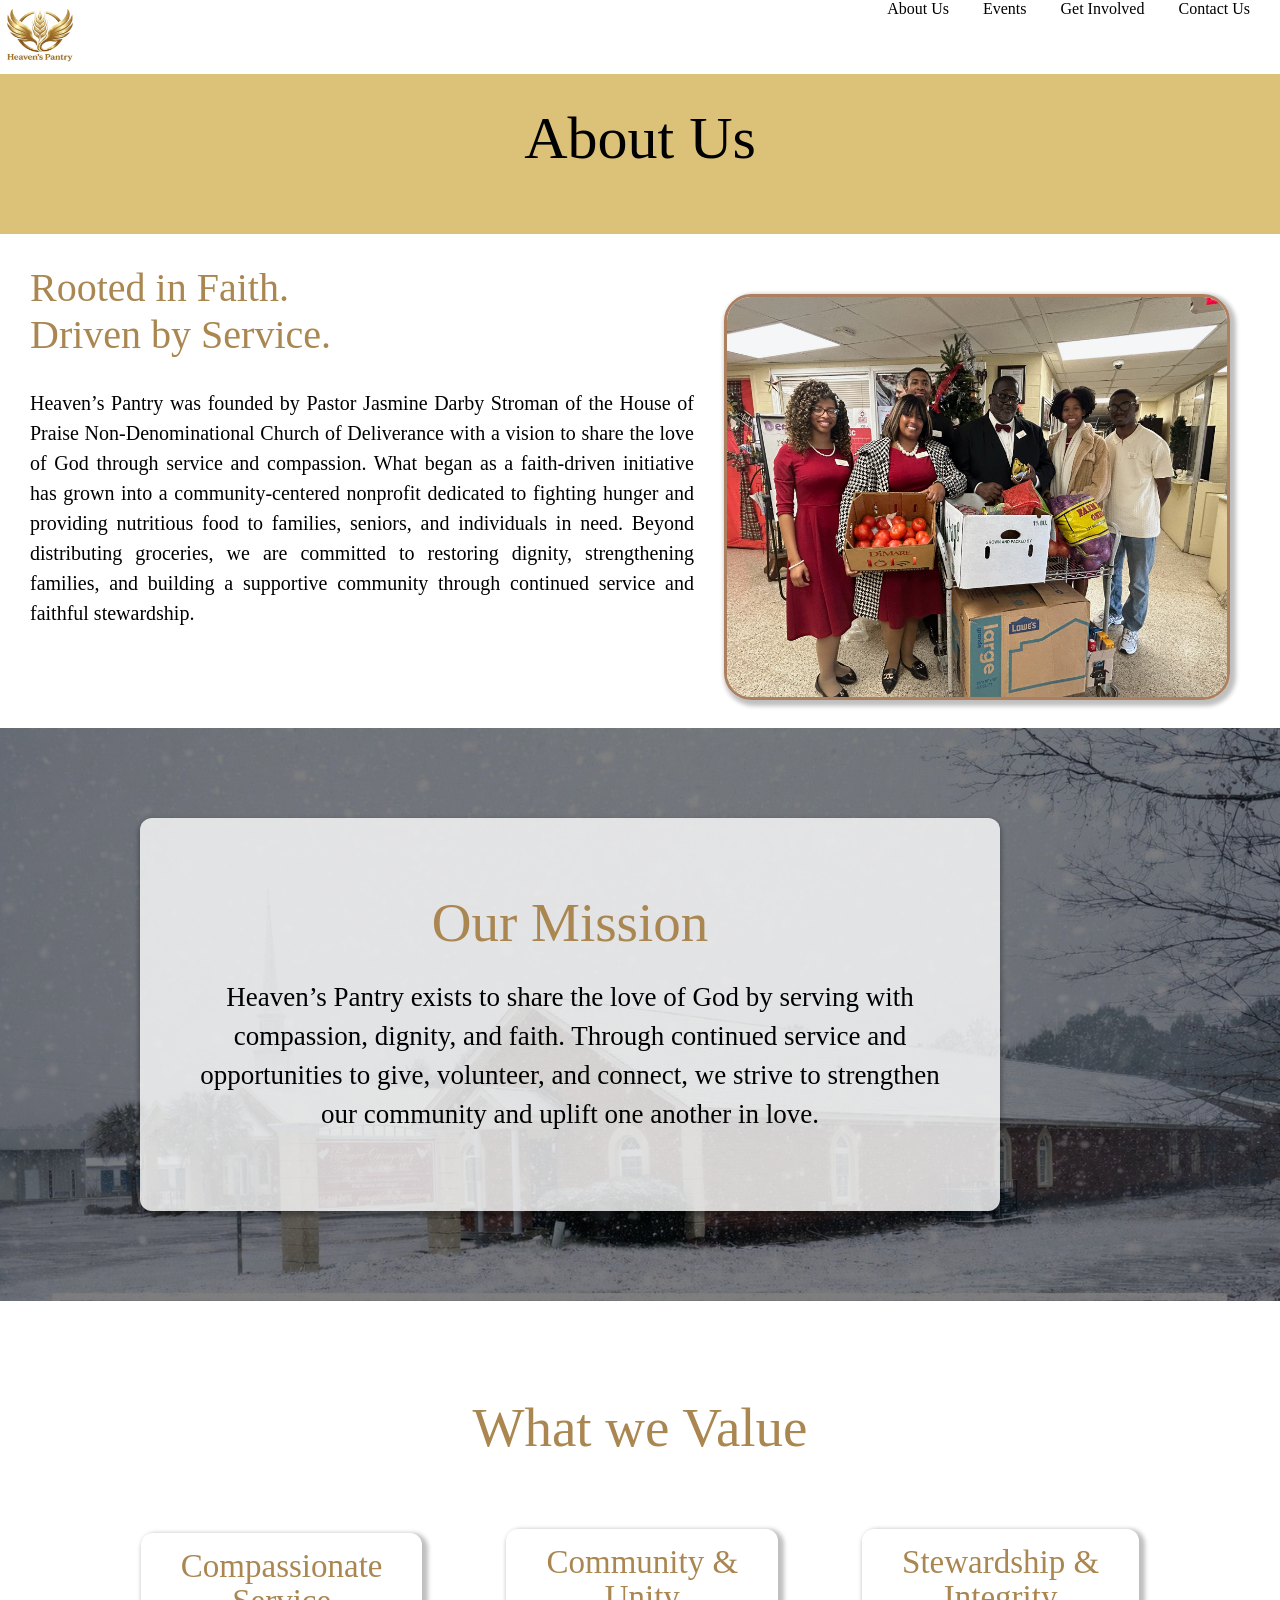
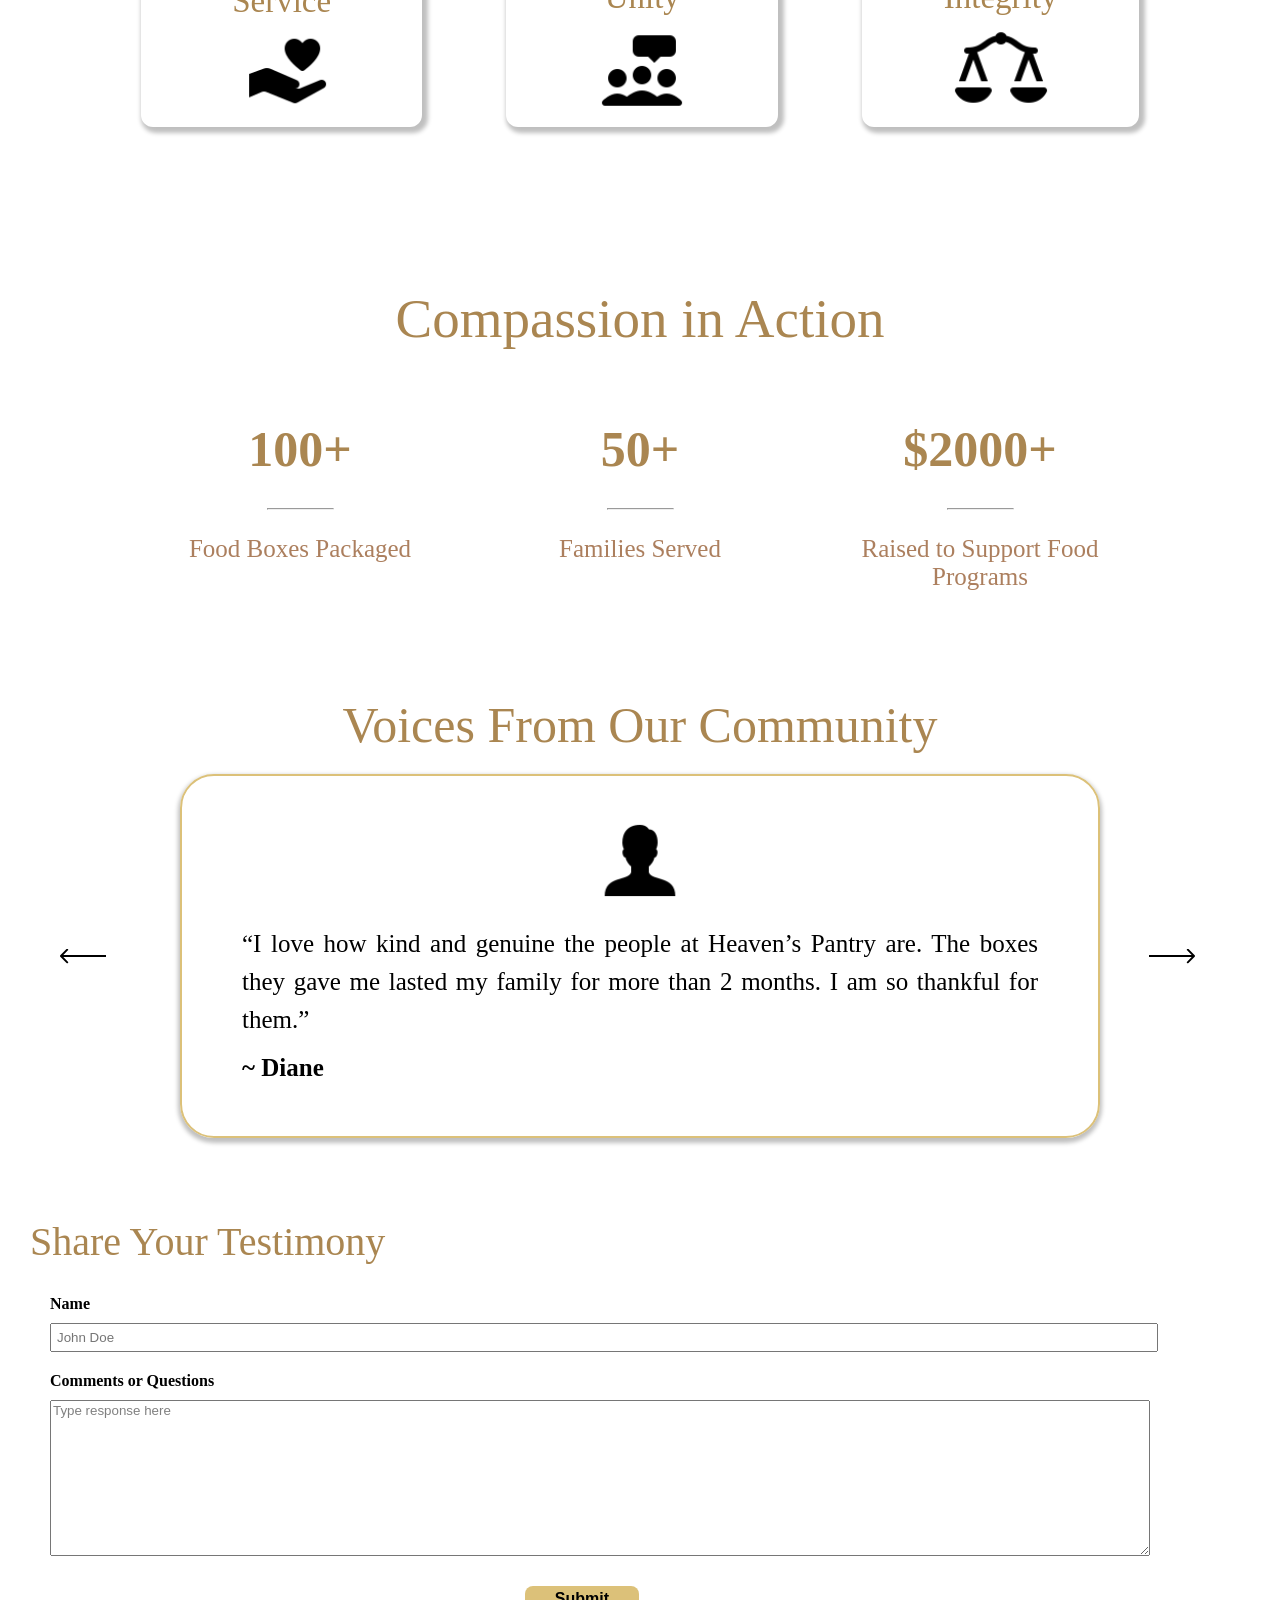
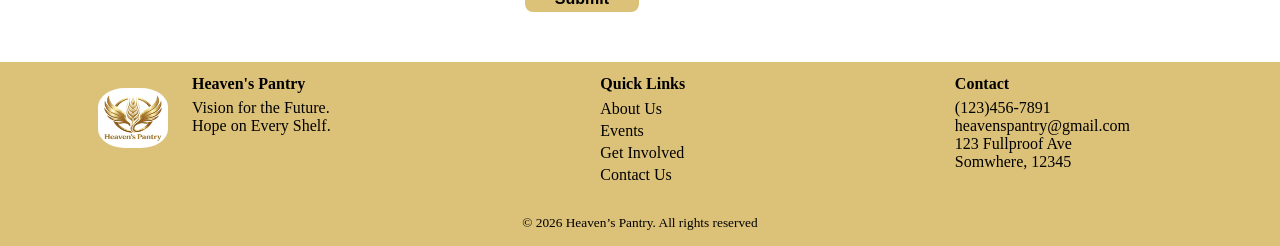
==== about.html @ 8105475d "change width" ====
<!DOCTYPE html>
<html lang="en">
    <head>
        <title>Heaven’s Pantry</title>
        <meta charset="UTF-8">

        <link href="css/style.css" rel="stylesheet">
        <style>
            body{
                margin:0;
            }
            .about img{
                float: right;
                width: 500px;
                height: 400px;
                margin: 30px;
                margin-right: 50px;
                border: 3px solid #ac7f5e;
                border-radius: 27px;
                box-shadow: 3px 3px 4px 3px rgba(0,0,0,0.25);
            }
            h2{
                margin: 30px;
            }
            .content p{
                font-size: 20px;
                line-height: 30px;
                margin: 30px;
                text-align: justify;
            }
            .mission{
                background: 
                linear-gradient(rgba(0,0,0,0.5), rgba(0,0,0,0.5)),
                url("images/building.jpg");
                background-size: cover;
                background-color: rgb(65, 65, 65);
                padding: 90px 90px 90px;
                margin-top: 100px;
                margin-bottom: 60px;
            }
            .statement{
            background-color: rgba(255,255,255,0.8);
            border-radius: 12px;
            padding:50px 30px;
            box-shadow: 0 3px 4px 2px rgba(0,0,0,0.25);
            font-size: 27px;
            line-height: 39px;
            text-align: center;
            max-width: 800px;
            margin-left: 50px;
            }
            .values div {
                display: inline-block;
                border-radius: 12px;
                background-color: white;
                padding:8px 10px;
                box-shadow: 3px 3px 4px 3px rgba(0,0,0,0.25);
                margin: 40px;
                transition: transform 0.3s ease, box-shadow 0.3s ease;
            }
            .values div:hover{
                transform: translateY(-8px) scale(1.03);
                box-shadow: 0 10px 20px rgba(0,0,0,0.22);
            }
            .val h2{
                font-size: 33px;
                line-height: 35px;
                margin-bottom: 8px;
                margin-top: 8px;
            }
            .values div ~ div img {
                margin-top: 0px;
                width: 130px;
                height: auto;
            }
            .numbers{
                display: flex;
                justify-content: center;
                gap: 80px;
                margin-top: 40px;                flex-wrap: wrap;
            }
            hr {
                width: 25%;
            }
            .stat{
                text-align: center;
                width: 260px;
            }
            .stat h2{
                font-size: 50px;
                font-weight: bold;
            }
            .stat p{
                color:#ac7f5e;
                font-size: 25px;
            }
            .card{
                text-align: center;
                border: 1px solid #787878 20%;
                border-radius: 34px;
                margin: 0px 180px 40px;
                padding: 30px 60px;
                box-shadow: 0 3px 4px 2px rgba(0,0,0,0.25);
                border: 2px solid #DCC179;
                max-width: 800px;
                height: 300px;
            }
            .testimonial-wrap{
                position: relative;
                width: fit-content;
                margin: 0 auto;
            }
            .testimonials h2{
                margin-top: 80px; 
                text-align: center; 
                font-size: 50px;
                margin-bottom: 20px;
            }
            .user-icon {
                display: block;
                width: 130px;
                height: auto;
                margin: 10px auto 20px;
            }
            .prev, .next{
                position: absolute;
                top:50%;
                transform: translateY(-50%);
                width: 46px;
                height: auto;
                cursor: pointer;
            }
            .prev{
                left: 60px;
            }
            .next{
                right: 85px;
            }
            .name{
                font-size: 25px;
                font-weight: bold;
                margin-top: 15px;
            }
            .story{
                font-size: 25px;
                line-height: 38px;
                margin-top: 10px;
                margin-bottom: 0px;
            }
            label {
                display: block;
                margin-bottom: 10px;
                font-weight: bold;
            }
            .form input {
                display: block;
                margin-bottom: 20px;
            }
            .form textarea{
                display: block;
                color: gray;
                font-family: Arial, sans-serif;
                width: 90%;
            }
        </style>
    </head>

    <body>
        <header>
            <a href="index.html">
            <img src="images/logo.png" alt="Heaven's Pantry Logo" style="width:80px; height: 70px;">
            </a>
            <div style="float: right">
            <nav class="nav-link">
            <a href="about.html">About Us</a>
            <a href="events.html">Events</a>
            <a href="getinvolved.html">Get Involved</a>
            <a href="contact.html">Contact Us</a>
            </nav>
            </div>
            <h1 class="header" style="font-size:60px;">About Us<h1>
        </header>

        <section class="about">
            <img src="images/aboutus.JPG">

            <div class="content">
            <h2>Rooted in Faith. <br> Driven by Service.</h2>
            <p>
                Heaven’s Pantry was founded by Pastor Jasmine Darby Stroman of the House of Praise 
                Non-Denominational Church of Deliverance with a vision to share the love of God 
                through service and compassion. What began as a faith-driven initiative has grown 
                into a community-centered nonprofit dedicated to fighting hunger and providing 
                nutritious food to families, seniors, and individuals in need. Beyond distributing 
                groceries, we are committed to restoring dignity, strengthening families, and building 
                a supportive community through continued service and faithful stewardship.
            </p>
            </div>
        </section>

        <section class="mission">
            <div class="statement">
            <h2 style="font-size: 55px; line-height: 50px; ">Our Mission</h2>
            <p style="margin-left: 20px; margin-right: 20px;">
                Heaven’s Pantry exists to share the love of God by serving with compassion, 
                dignity, and faith. Through continued service and opportunities to give, volunteer, 
                and connect, we strive to strengthen our community and uplift one another in love.
            </p>
            </div>
        </section>

        <section class="values" style="text-align: center; margin-top: 95px; margin-bottom: 120px;">
            <h2 style="font-size: 55px;">What we Value</h2>

            <div class="val">
            <h2>Compassionate <br> Service</h2>
            <!--this svg > size than other svgs-->
            <img src="icons/Trust.svg" alt="Compassion icon" style="width: 100px; height: auto;">
            </div>

            <div class="val">
            <h2>Community & <br> Unity</h2>
            <img src="icons/unity.svg" alt="Unity icon">
            </div>

            <div class="val">
            <h2>Stewardship & <br> Integrity</h2>
            <img src="icons/integrity.svg" alt="Integrity icon">
            </div>

        </section>

        <section class="stats">
            <h2 style="text-align: center; font-size: 55px;">Compassion in Action</h2>
            <div class="numbers">
                <div class="stat">
                    <h2>100+</h2>
                    <hr>
                    <p>Food Boxes Packaged</p>
                </div>

                <div class="stat">
                    <h2>50+</h2>
                    <hr>
                    <p>Families Served</p>
                </div>

                <div class="stat">
                    <h2>$2000+</h2>
                    <hr>
                    <p>Raised to Support Food Programs</p>
                </div>
            </div>
        </section>

        <!--Might need JavaScript to implement caraousel-->

        <section class="testimonials">
            <h2>Voices From Our Community</h2>

            <div class="testimonial-wrap">
                <img src="icons/left-arrow.svg" alt="previous" class="prev">

                <div class="card">
                    <img src="icons/user.svg" alt="user icon" class="user-icon">

                    <div style="text-align: justify;">
                        <p class="story" id="story">
                         “I love how kind and genuine the people at Heaven’s Pantry are.
                         The boxes they gave me lasted my family for more than 2 months.
                         I am so thankful for them.”
                        </p>
                        <p class="name">~ Diane</p>
                    </div>
                </div>
                <img src="icons/right-arrow.svg" alt="next" class="next">
            </div>
        </section>

        <section>
            <h2 style="margin-top: 80px; text-align: left; font-size: 40px;">Share Your Testimony</h2>
            <form class="form">
            <label for="name">Name</label>
            <input type="text" id="name" name="name" placeholder="John Doe">

            <label for="comments">Comments or Questions</label>
            <textarea id="comments" name="comments" rows="10">Type response here</textarea>
            </form>
            <input class="button" type="submit" style="font-size:medium;font-weight:bolder; color: black; display: block; margin-top:30px ; margin-left: 41%; padding: 4px 30px;">

        </section>

        <footer> 
            <div class="footer-row">
                <div class="footer-brand">
                    <img src="images\logo.png" style="width:70px; height: 60px;">
                    <section class="motto">
                        <h4>Heaven's Pantry</h4>
                        <p>Vision for the Future. <br>
                        Hope on Every Shelf.</p>
                    </section>
                </div>

            <section class="quicklinks">
                <h4>Quick Links</h4>
                <a href="about.html">About Us</a>
                <a href="events.html">Events</a>
                <a href="getinvolved.html">Get Involved</a>
                <a href="contact.html">Contact Us</a>
            </section>

            <section class="contact" style="padding-right: 60px">
                <h4>Contact</h4>
                <p>(123)456-7891 <br>
                    heavenspantry@gmail.com <br>
                    123 Fullproof Ave <br>
                    Somwhere, 12345</p>
            </section>
            </div>

            
            <p class="copyright">© 2026 Heaven’s Pantry. All rights reserved</p>
        </footer>
    </body>
</html>
---- css/style.css ----
:root {
    --bg-color: #DCC179;
    --h2-color: #aa8651;
    --border-color: #ac7f5e;
}

/*----------To-Dos---------------*/

/*Make responsive later*/
/*Increase Header size*/
/*Add icons & other images*/
/*Change Welcome color gradient*/

/*General*/
a {
    color: black;
    text-decoration: none;
}

.button:hover{
    color:white !important;
    border-style: outset;
}

/*Website header*/

header{
    box-sizing: border-box;
}

header .nav-link a{
    text-align: right;
    padding-right: 30px;
}

header .nav-link a:hover{
    color: purple;
    text-decoration: underline;
}

.header{
    background-color: var(--bg-color);
    width: 100%;
    height: 100px;
    text-align: center;
    margin:0;
    padding: 30px 0;
    font-weight: lighter;
}

/*Home Page*/

h2 {
    color: var(--h2-color);
    font-weight: lighter;
    margin-top: 80px;
    font-size: 40px;
}
.whoweare img, .joinus img{
    width: 800px;
    height: 600px;
    object-fit: cover;
    border-radius: 20px;
    box-shadow: 3px 3px 5px 4px rgba(0,0,0,0.3);
}

/*Contact Page*/

.getInTouch p{
    display: inline-block;
    padding: 15px;
    margin: 10px;
    background-color: var(--bg-color);
    border-radius: 12px;
}

/*form inputs*/

.form{
    margin-left: 50px;
    margin-right: 15px;
} 

.form input{
    width: 90%;
    padding: 5px;
}

/*Submit button*/

.button{
    border-radius: 8px;
    border: none ;
    background-color: var(--bg-color);
    margin-top: 15px;
    margin-bottom: 50px;
}

/*Footer styles*/

footer{
    background-color: var(--bg-color);
    margin-top: 10px;
    width:100%;
    height: auto;
    padding: 10px 0;
}

footer img{
    padding-right: 10px;
    border-radius: 35px;
    padding: 16px 8px;
    margin: 0;
}

footer h4, footer p{
    margin:0;
    padding: 3px 0;
}

footer .quicklinks a{
    display: block;
    margin: 4px 0;
    color: black;
    text-decoration: none;
}

footer .quicklinks a:hover{
    color: purple;
    text-decoration: underline;
}

.footer-row{
  width: 92%;
  max-width: 1100px;
  margin: 0 auto;            
  display: flex;
  justify-content: space-between;
  align-items: flex-start;
  gap: 10px;
}

.footer-brand{
  display: flex;
  align-items: flex-start;
  gap: 16px;
}

footer .copyright{
    font-size: smaller;
    text-align: center;
    padding-top: 25px;
    margin: 2px;
}

footer a:hover{
    color:purple;
    text-decoration: underline;
}

/*.button:hover{
border-style: inset;
}*/

/* Vector 

position: absolute;
width: 34px;
height: 34px;

background: #000000; */
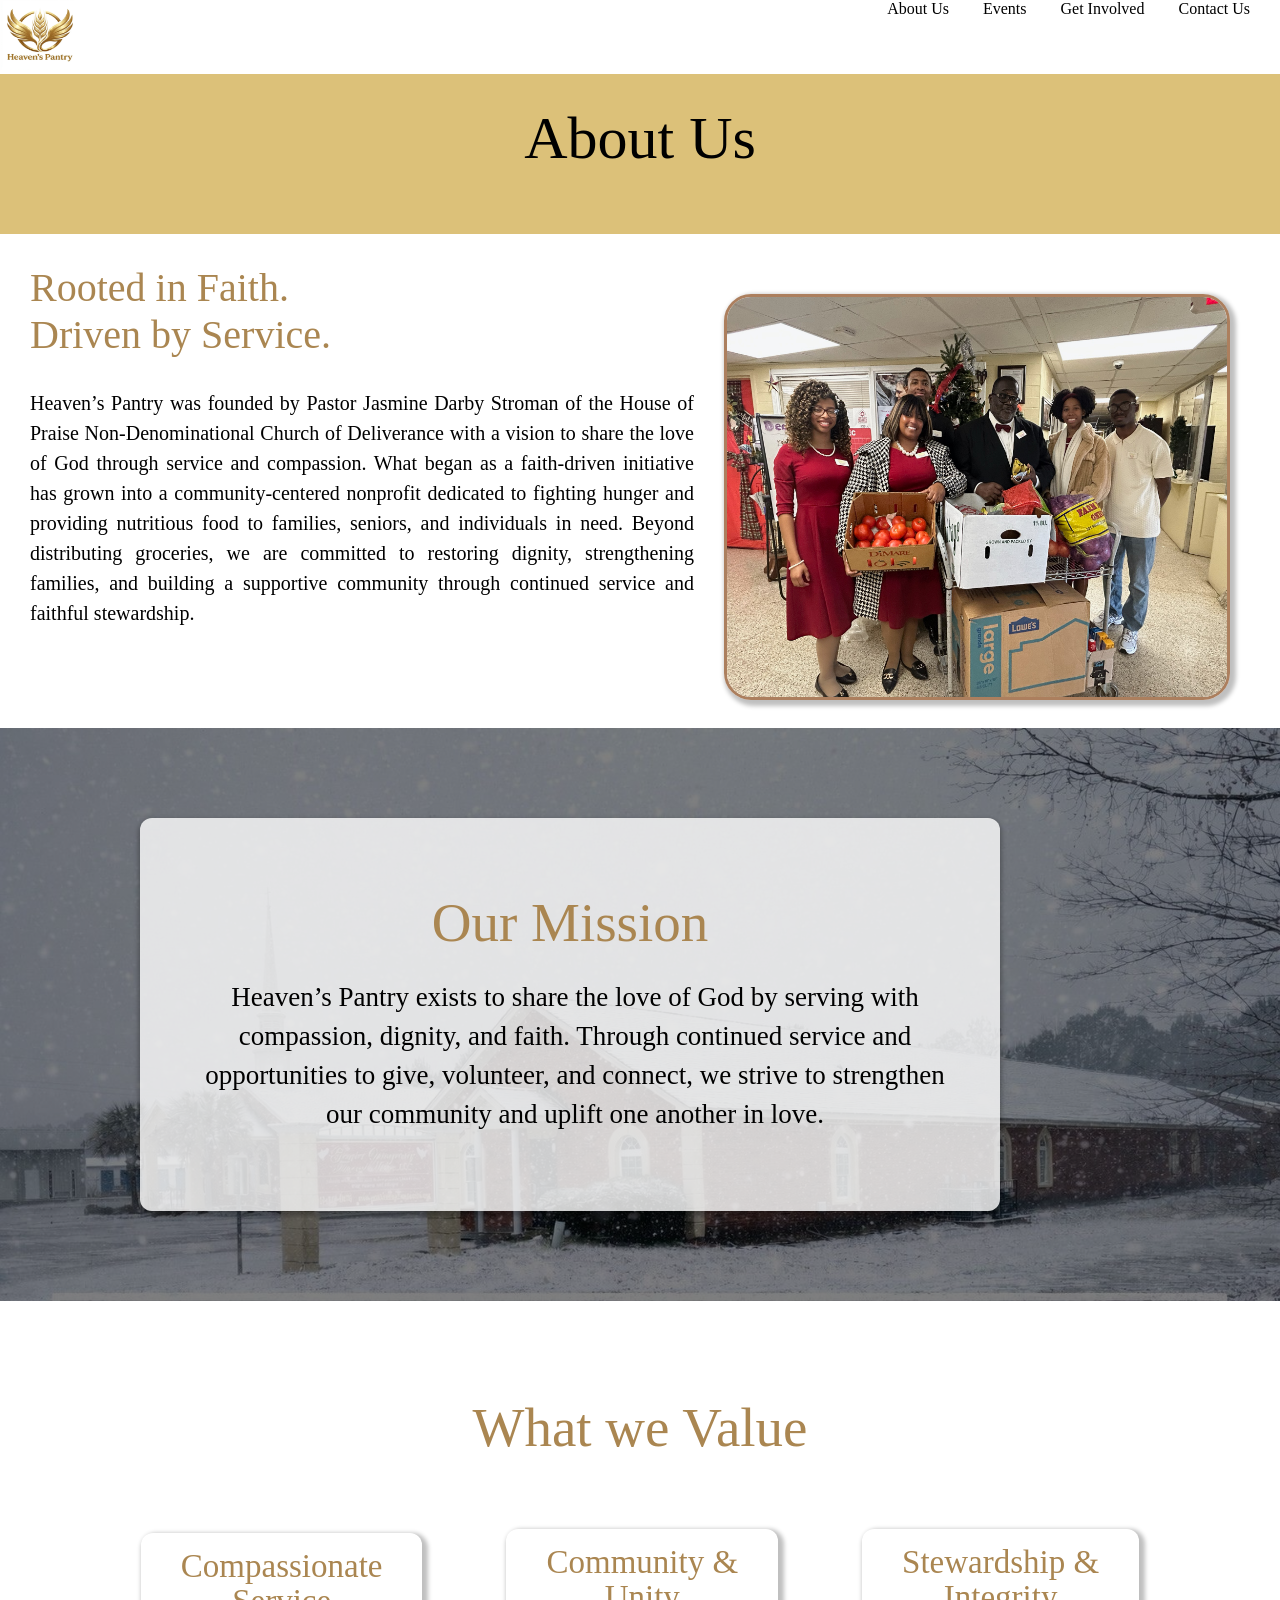
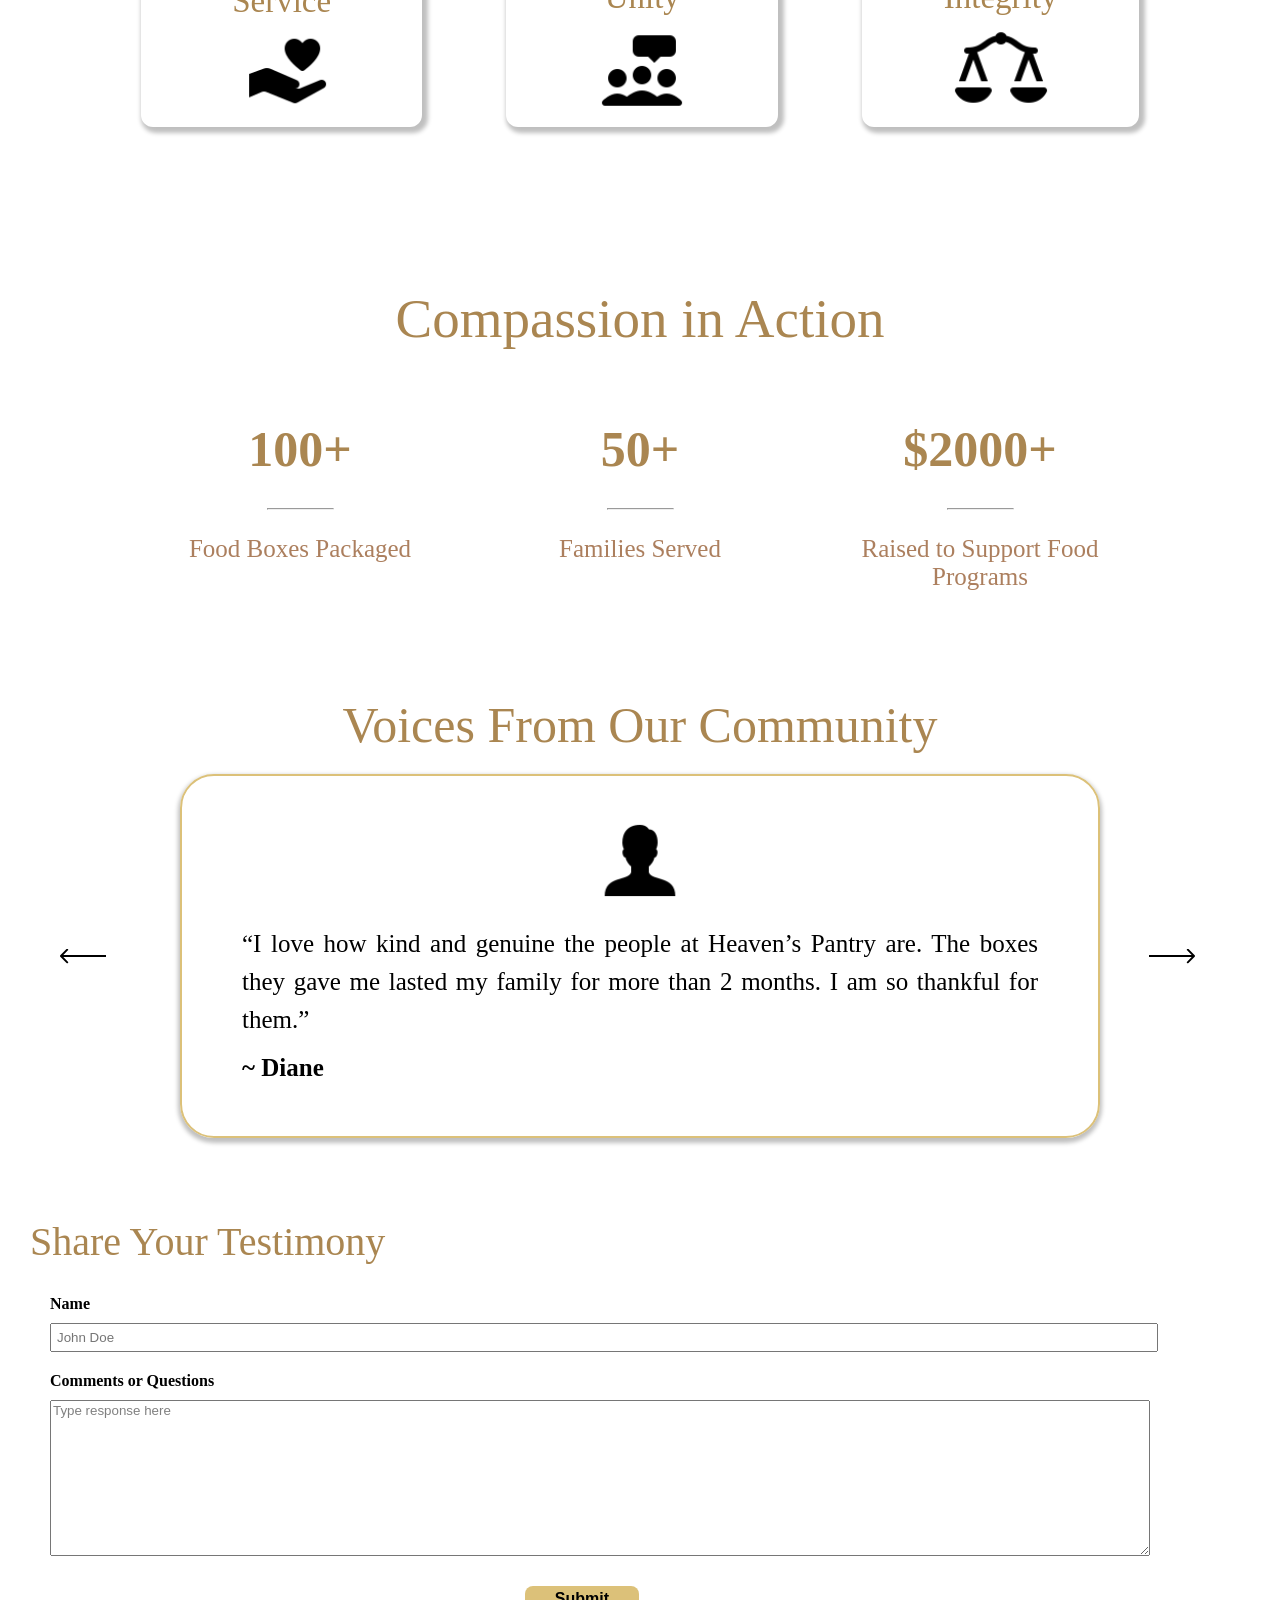
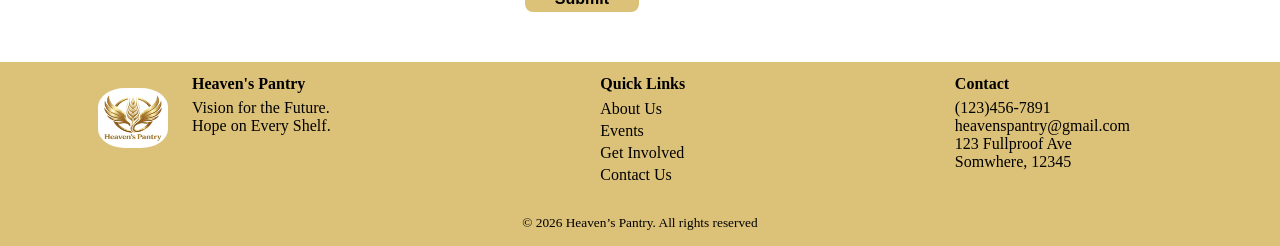
==== commit 4c032b4f: "adjust margin" ====
--- a/about.html
+++ b/about.html
@@ -201,7 +201,7 @@
         <section class="mission">
             <div class="statement">
             <h2 style="font-size: 55px; line-height: 50px; ">Our Mission</h2>
-            <p style="margin-left: 20px; margin-right: 20px;">
+            <p style="margin-left: 20px; margin-right: 10px;">
                 Heaven’s Pantry exists to share the love of God by serving with compassion, 
                 dignity, and faith. Through continued service and opportunities to give, volunteer, 
                 and connect, we strive to strengthen our community and uplift one another in love.
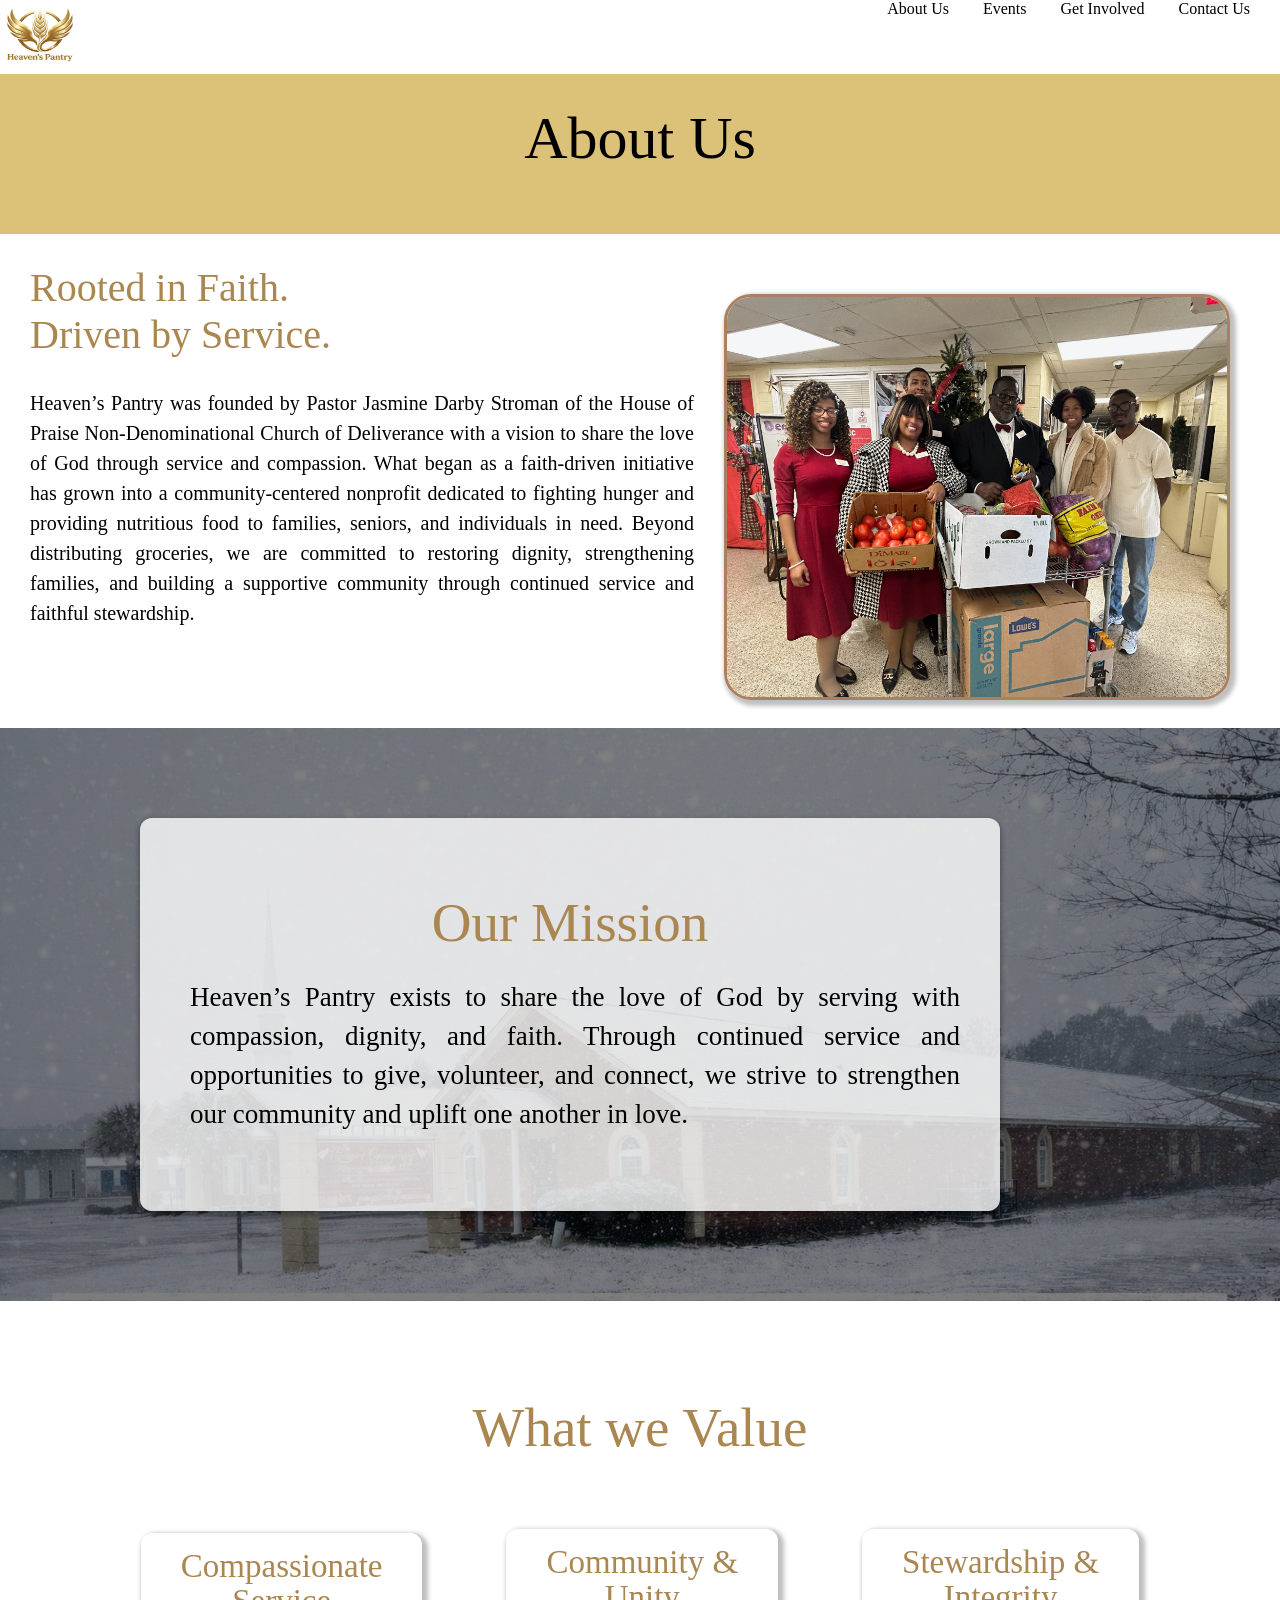
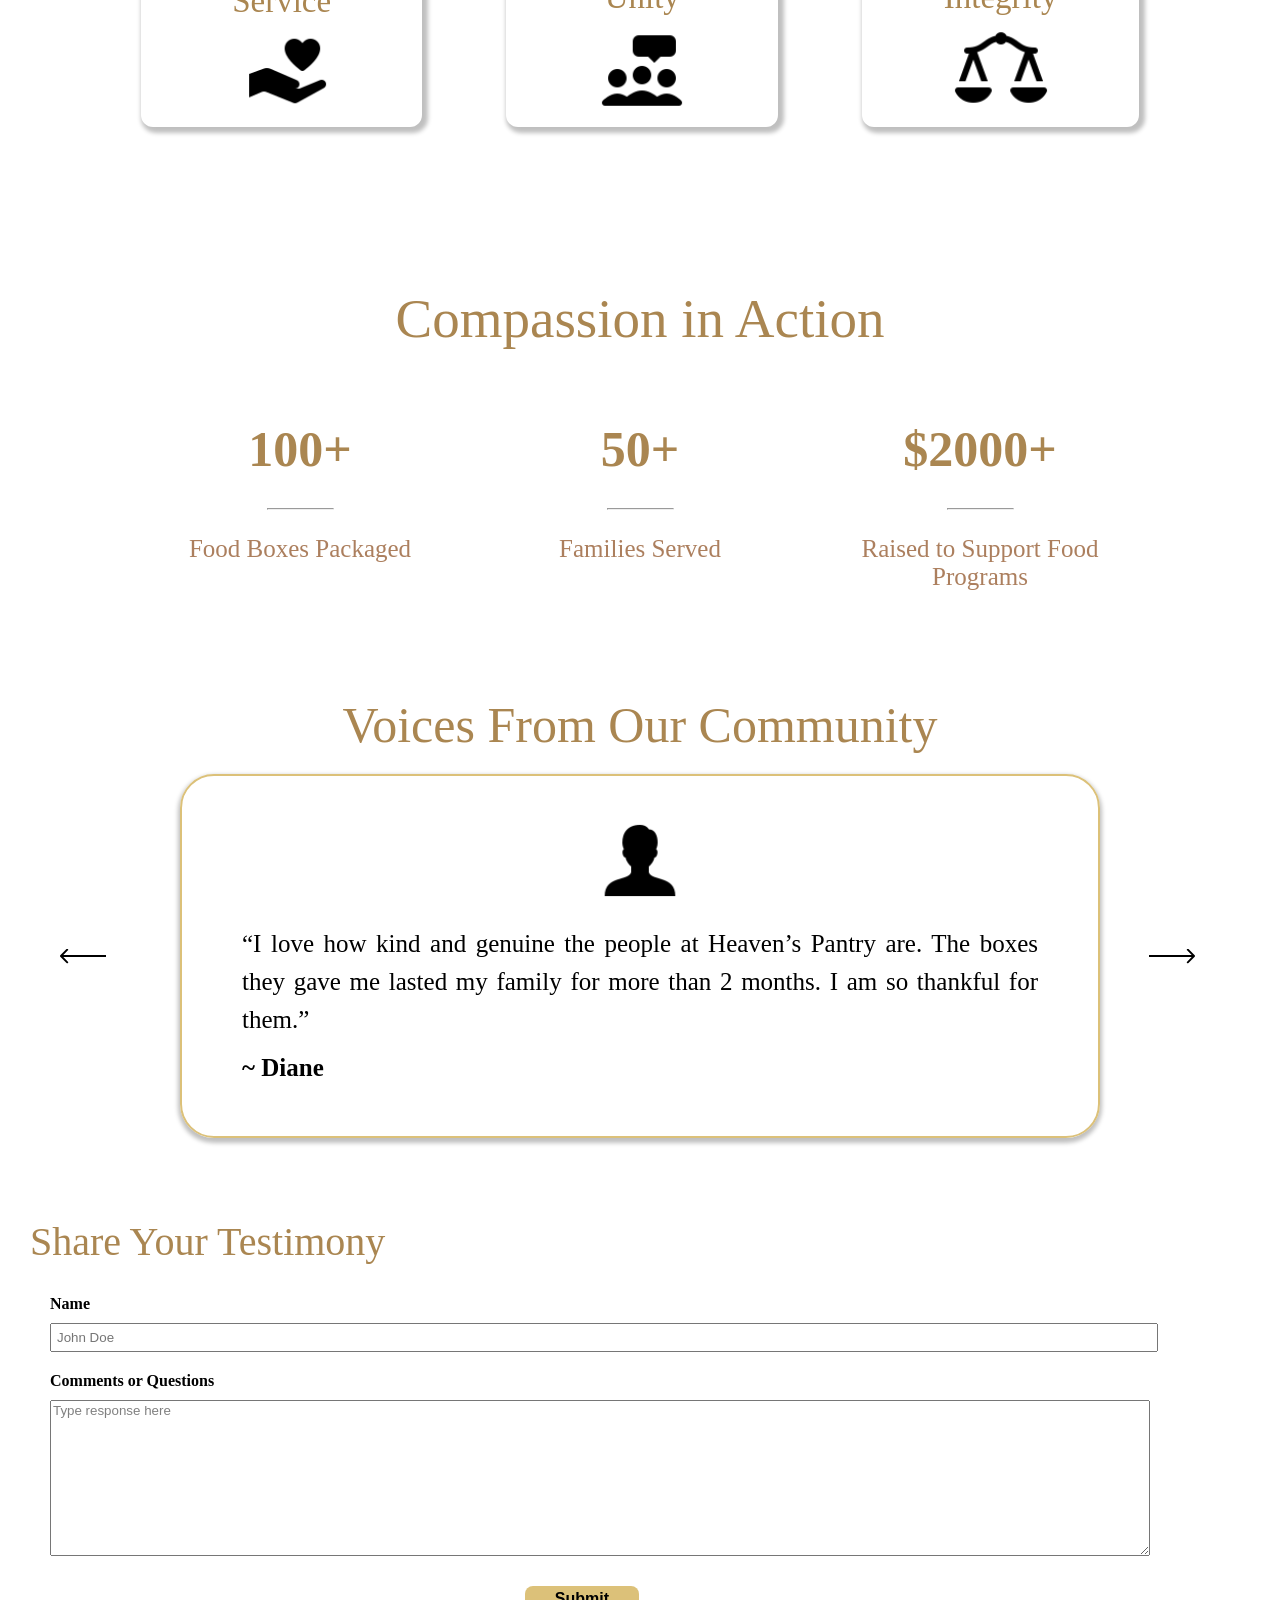
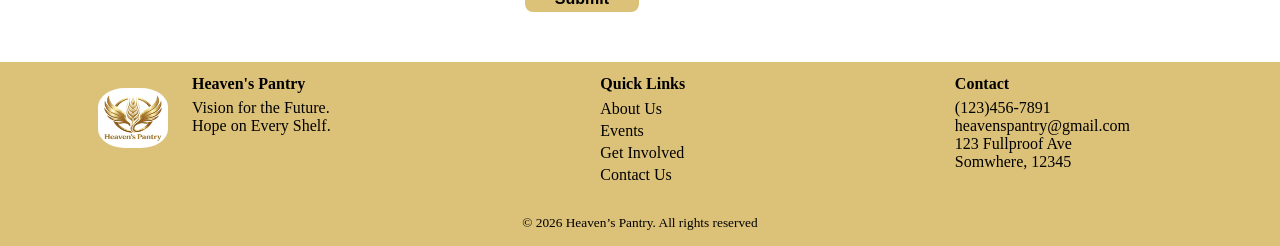
==== commit 8b55beab: "justify text" ====
--- a/about.html
+++ b/about.html
@@ -201,7 +201,7 @@
         <section class="mission">
             <div class="statement">
             <h2 style="font-size: 55px; line-height: 50px; ">Our Mission</h2>
-            <p style="margin-left: 20px; margin-right: 10px;">
+            <p style="margin-left: 20px; margin-right: 10px; text-align: justify;">
                 Heaven’s Pantry exists to share the love of God by serving with compassion, 
                 dignity, and faith. Through continued service and opportunities to give, volunteer, 
                 and connect, we strive to strengthen our community and uplift one another in love.
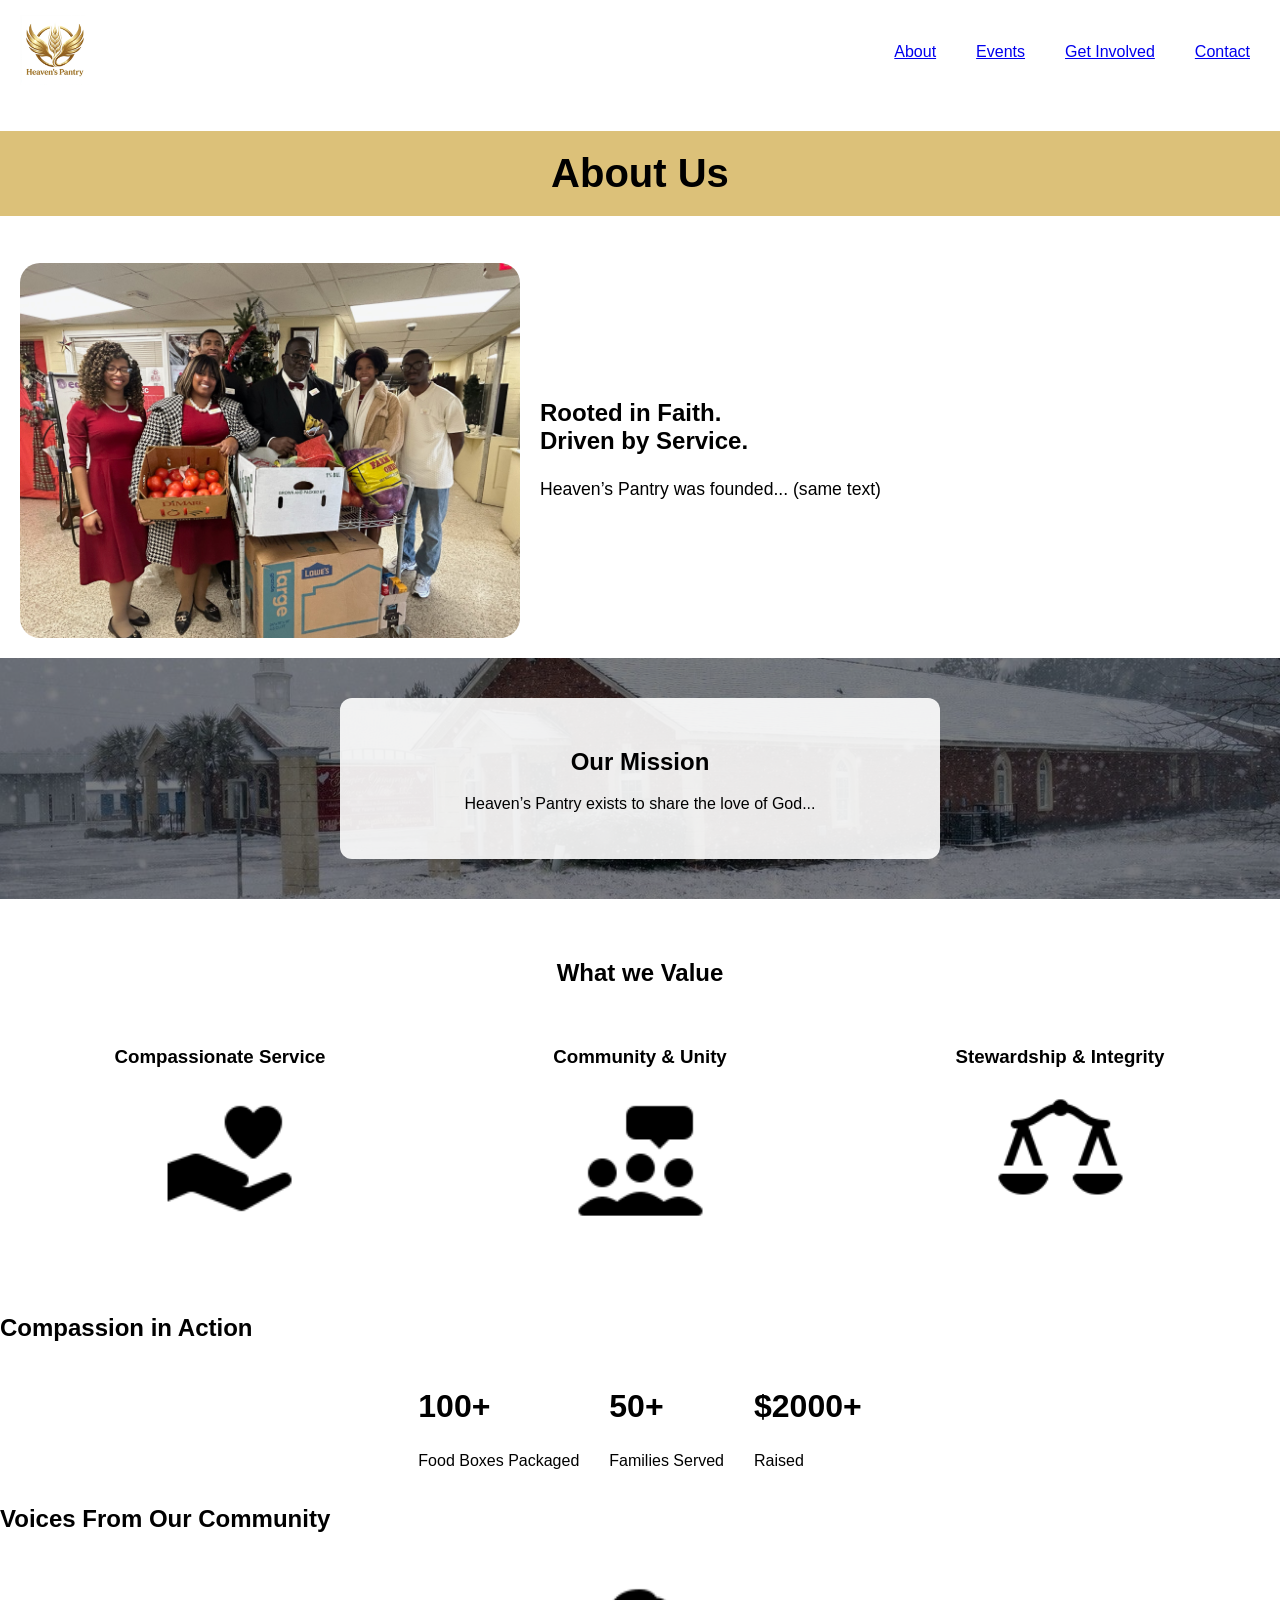
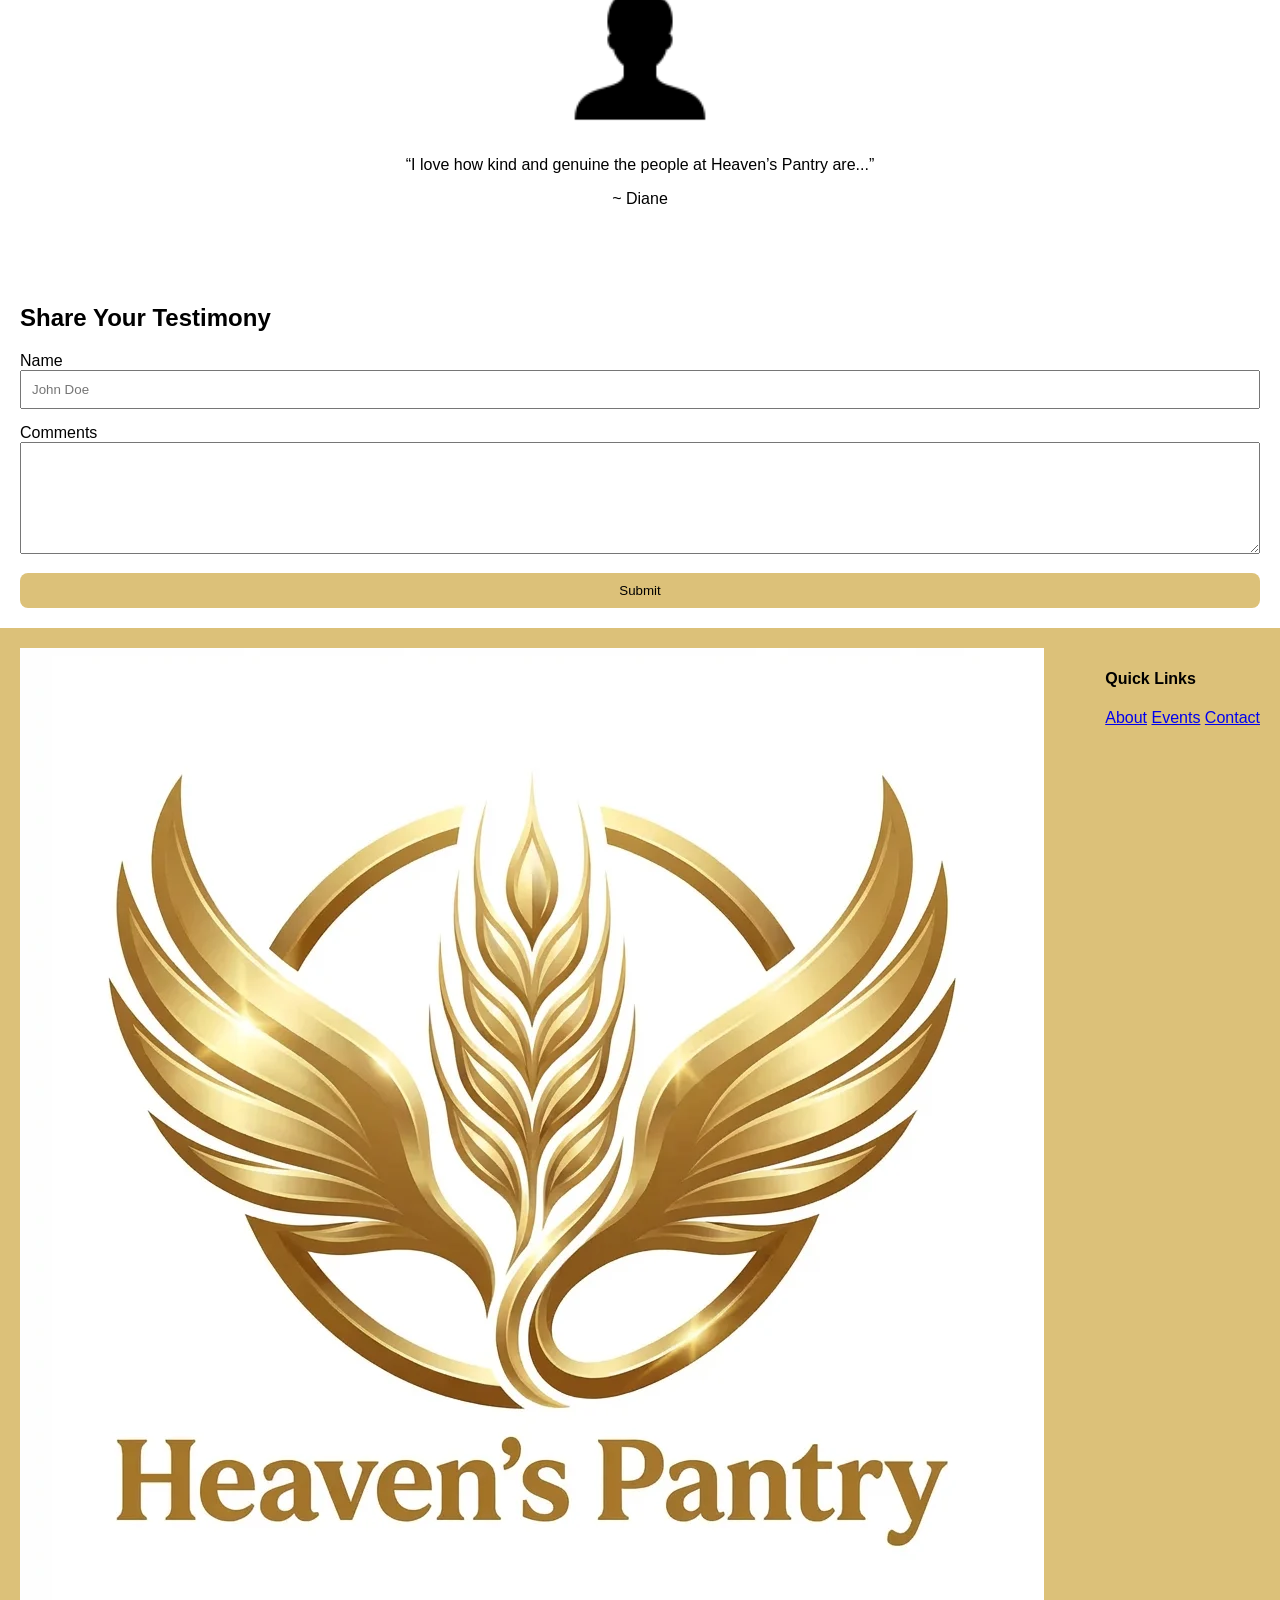
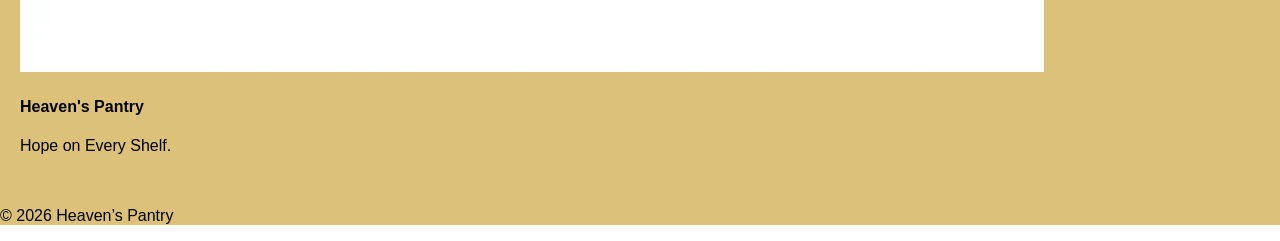
==== commit 12272c7b: "responsive design" ====
--- a/about.html
+++ b/about.html
@@ -1,325 +1,143 @@
 <!DOCTYPE html>
 <html lang="en">
-    <head>
-        <title>Heaven’s Pantry</title>
-        <meta charset="UTF-8">
+<head>
+    <title>Heaven’s Pantry</title>
+    <meta charset="UTF-8">
 
-        <link href="css/style.css" rel="stylesheet">
-        <style>
-            body{
-                margin:0;
-            }
-            .about img{
-                float: right;
-                width: 500px;
-                height: 400px;
-                margin: 30px;
-                margin-right: 50px;
-                border: 3px solid #ac7f5e;
-                border-radius: 27px;
-                box-shadow: 3px 3px 4px 3px rgba(0,0,0,0.25);
-            }
-            h2{
-                margin: 30px;
-            }
-            .content p{
-                font-size: 20px;
-                line-height: 30px;
-                margin: 30px;
-                text-align: justify;
-            }
-            .mission{
-                background: 
-                linear-gradient(rgba(0,0,0,0.5), rgba(0,0,0,0.5)),
-                url("images/building.jpg");
-                background-size: cover;
-                background-color: rgb(65, 65, 65);
-                padding: 90px 90px 90px;
-                margin-top: 100px;
-                margin-bottom: 60px;
-            }
-            .statement{
-            background-color: rgba(255,255,255,0.8);
-            border-radius: 12px;
-            padding:50px 30px;
-            box-shadow: 0 3px 4px 2px rgba(0,0,0,0.25);
-            font-size: 27px;
-            line-height: 39px;
-            text-align: center;
-            max-width: 800px;
-            margin-left: 50px;
-            }
-            .values div {
-                display: inline-block;
-                border-radius: 12px;
-                background-color: white;
-                padding:8px 10px;
-                box-shadow: 3px 3px 4px 3px rgba(0,0,0,0.25);
-                margin: 40px;
-                transition: transform 0.3s ease, box-shadow 0.3s ease;
-            }
-            .values div:hover{
-                transform: translateY(-8px) scale(1.03);
-                box-shadow: 0 10px 20px rgba(0,0,0,0.22);
-            }
-            .val h2{
-                font-size: 33px;
-                line-height: 35px;
-                margin-bottom: 8px;
-                margin-top: 8px;
-            }
-            .values div ~ div img {
-                margin-top: 0px;
-                width: 130px;
-                height: auto;
-            }
-            .numbers{
-                display: flex;
-                justify-content: center;
-                gap: 80px;
-                margin-top: 40px;                flex-wrap: wrap;
-            }
-            hr {
-                width: 25%;
-            }
-            .stat{
-                text-align: center;
-                width: 260px;
-            }
-            .stat h2{
-                font-size: 50px;
-                font-weight: bold;
-            }
-            .stat p{
-                color:#ac7f5e;
-                font-size: 25px;
-            }
-            .card{
-                text-align: center;
-                border: 1px solid #787878 20%;
-                border-radius: 34px;
-                margin: 0px 180px 40px;
-                padding: 30px 60px;
-                box-shadow: 0 3px 4px 2px rgba(0,0,0,0.25);
-                border: 2px solid #DCC179;
-                max-width: 800px;
-                height: 300px;
-            }
-            .testimonial-wrap{
-                position: relative;
-                width: fit-content;
-                margin: 0 auto;
-            }
-            .testimonials h2{
-                margin-top: 80px; 
-                text-align: center; 
-                font-size: 50px;
-                margin-bottom: 20px;
-            }
-            .user-icon {
-                display: block;
-                width: 130px;
-                height: auto;
-                margin: 10px auto 20px;
-            }
-            .prev, .next{
-                position: absolute;
-                top:50%;
-                transform: translateY(-50%);
-                width: 46px;
-                height: auto;
-                cursor: pointer;
-            }
-            .prev{
-                left: 60px;
-            }
-            .next{
-                right: 85px;
-            }
-            .name{
-                font-size: 25px;
-                font-weight: bold;
-                margin-top: 15px;
-            }
-            .story{
-                font-size: 25px;
-                line-height: 38px;
-                margin-top: 10px;
-                margin-bottom: 0px;
-            }
-            label {
-                display: block;
-                margin-bottom: 10px;
-                font-weight: bold;
-            }
-            .form input {
-                display: block;
-                margin-bottom: 20px;
-            }
-            .form textarea{
-                display: block;
-                color: gray;
-                font-family: Arial, sans-serif;
-                width: 90%;
-            }
-        </style>
-    </head>
+    <!-- IMPORTANT for mobile responsiveness -->
+    <meta name="viewport" content="width=device-width, initial-scale=1.0">
 
-    <body>
-        <header>
-            <a href="index.html">
-            <img src="images/logo.png" alt="Heaven's Pantry Logo" style="width:80px; height: 70px;">
-            </a>
-            <div style="float: right">
-            <nav class="nav-link">
-            <a href="about.html">About Us</a>
+    <link href="css/style.css" rel="stylesheet">
+</head>
+
+<body>
+
+<header class="header-container">
+    <div class="nav-bar">
+        <a href="index.html">
+            <img src="images/logo.png" alt="Logo" class="logo">
+        </a>
+
+        <nav class="nav-link">
+            <a href="about.html">About</a>
             <a href="events.html">Events</a>
             <a href="getinvolved.html">Get Involved</a>
-            <a href="contact.html">Contact Us</a>
-            </nav>
+            <a href="contact.html">Contact</a>
+        </nav>
+    </div>
+
+    <h1 class="header-title">About Us</h1>
+</header>
+
+<section class="about">
+    <img src="images/aboutus.JPG" alt="About image">
+
+    <div class="content">
+        <h2>Rooted in Faith. <br> Driven by Service.</h2>
+        <p>
+            Heaven’s Pantry was founded... (same text)
+        </p>
+    </div>
+</section>
+
+<section class="mission">
+    <div class="statement">
+        <h2>Our Mission</h2>
+        <p>
+            Heaven’s Pantry exists to share the love of God...
+        </p>
+    </div>
+</section>
+
+<section class="values">
+    <h2>What we Value</h2>
+
+    <div class="values-grid">
+        <div class="val">
+            <h3>Compassionate Service</h3>
+            <img src="icons/Trust.svg">
+        </div>
+
+        <div class="val">
+            <h3>Community & Unity</h3>
+            <img src="icons/unity.svg">
+        </div>
+
+        <div class="val">
+            <h3>Stewardship & Integrity</h3>
+            <img src="icons/integrity.svg">
+        </div>
+    </div>
+</section>
+
+<section class="stats">
+    <h2>Compassion in Action</h2>
+
+    <div class="numbers">
+        <div class="stat">
+            <h2>100+</h2>
+            <p>Food Boxes Packaged</p>
+        </div>
+
+        <div class="stat">
+            <h2>50+</h2>
+            <p>Families Served</p>
+        </div>
+
+        <div class="stat">
+            <h2>$2000+</h2>
+            <p>Raised</p>
+        </div>
+    </div>
+</section>
+
+<section class="testimonials">
+    <h2>Voices From Our Community</h2>
+
+    <div class="card">
+        <img src="icons/user.svg" class="user-icon">
+
+        <p class="story">
+            “I love how kind and genuine the people at Heaven’s Pantry are...”
+        </p>
+        <p class="name">~ Diane</p>
+    </div>
+</section>
+
+<section class="form-section">
+    <h2>Share Your Testimony</h2>
+
+    <form class="form">
+        <label>Name</label>
+        <input type="text" placeholder="John Doe">
+
+        <label>Comments</label>
+        <textarea rows="6"></textarea>
+
+        <button class="button">Submit</button>
+    </form>
+</section>
+
+<footer>
+    <div class="footer-row">
+        <div class="footer-brand">
+            <img src="images/logo.png">
+            <div>
+                <h4>Heaven's Pantry</h4>
+                <p>Hope on Every Shelf.</p>
             </div>
-            <h1 class="header" style="font-size:60px;">About Us<h1>
-        </header>
+        </div>
 
-        <section class="about">
-            <img src="images/aboutus.JPG">
+        <div class="quicklinks">
+            <h4>Quick Links</h4>
+            <a href="#">About</a>
+            <a href="#">Events</a>
+            <a href="#">Contact</a>
+        </div>
+    </div>
 
-            <div class="content">
-            <h2>Rooted in Faith. <br> Driven by Service.</h2>
-            <p>
-                Heaven’s Pantry was founded by Pastor Jasmine Darby Stroman of the House of Praise 
-                Non-Denominational Church of Deliverance with a vision to share the love of God 
-                through service and compassion. What began as a faith-driven initiative has grown 
-                into a community-centered nonprofit dedicated to fighting hunger and providing 
-                nutritious food to families, seniors, and individuals in need. Beyond distributing 
-                groceries, we are committed to restoring dignity, strengthening families, and building 
-                a supportive community through continued service and faithful stewardship.
-            </p>
-            </div>
-        </section>
+    <p class="copyright">© 2026 Heaven’s Pantry</p>
+</footer>
 
-        <section class="mission">
-            <div class="statement">
-            <h2 style="font-size: 55px; line-height: 50px; ">Our Mission</h2>
-            <p style="margin-left: 20px; margin-right: 10px; text-align: justify;">
-                Heaven’s Pantry exists to share the love of God by serving with compassion, 
-                dignity, and faith. Through continued service and opportunities to give, volunteer, 
-                and connect, we strive to strengthen our community and uplift one another in love.
-            </p>
-            </div>
-        </section>
-
-        <section class="values" style="text-align: center; margin-top: 95px; margin-bottom: 120px;">
-            <h2 style="font-size: 55px;">What we Value</h2>
-
-            <div class="val">
-            <h2>Compassionate <br> Service</h2>
-            <!--this svg > size than other svgs-->
-            <img src="icons/Trust.svg" alt="Compassion icon" style="width: 100px; height: auto;">
-            </div>
-
-            <div class="val">
-            <h2>Community & <br> Unity</h2>
-            <img src="icons/unity.svg" alt="Unity icon">
-            </div>
-
-            <div class="val">
-            <h2>Stewardship & <br> Integrity</h2>
-            <img src="icons/integrity.svg" alt="Integrity icon">
-            </div>
-
-        </section>
-
-        <section class="stats">
-            <h2 style="text-align: center; font-size: 55px;">Compassion in Action</h2>
-            <div class="numbers">
-                <div class="stat">
-                    <h2>100+</h2>
-                    <hr>
-                    <p>Food Boxes Packaged</p>
-                </div>
-
-                <div class="stat">
-                    <h2>50+</h2>
-                    <hr>
-                    <p>Families Served</p>
-                </div>
-
-                <div class="stat">
-                    <h2>$2000+</h2>
-                    <hr>
-                    <p>Raised to Support Food Programs</p>
-                </div>
-            </div>
-        </section>
-
-        <!--Might need JavaScript to implement caraousel-->
-
-        <section class="testimonials">
-            <h2>Voices From Our Community</h2>
-
-            <div class="testimonial-wrap">
-                <img src="icons/left-arrow.svg" alt="previous" class="prev">
-
-                <div class="card">
-                    <img src="icons/user.svg" alt="user icon" class="user-icon">
-
-                    <div style="text-align: justify;">
-                        <p class="story" id="story">
-                         “I love how kind and genuine the people at Heaven’s Pantry are.
-                         The boxes they gave me lasted my family for more than 2 months.
-                         I am so thankful for them.”
-                        </p>
-                        <p class="name">~ Diane</p>
-                    </div>
-                </div>
-                <img src="icons/right-arrow.svg" alt="next" class="next">
-            </div>
-        </section>
-
-        <section>
-            <h2 style="margin-top: 80px; text-align: left; font-size: 40px;">Share Your Testimony</h2>
-            <form class="form">
-            <label for="name">Name</label>
-            <input type="text" id="name" name="name" placeholder="John Doe">
-
-            <label for="comments">Comments or Questions</label>
-            <textarea id="comments" name="comments" rows="10">Type response here</textarea>
-            </form>
-            <input class="button" type="submit" style="font-size:medium;font-weight:bolder; color: black; display: block; margin-top:30px ; margin-left: 41%; padding: 4px 30px;">
-
-        </section>
-
-        <footer> 
-            <div class="footer-row">
-                <div class="footer-brand">
-                    <img src="images\logo.png" style="width:70px; height: 60px;">
-                    <section class="motto">
-                        <h4>Heaven's Pantry</h4>
-                        <p>Vision for the Future. <br>
-                        Hope on Every Shelf.</p>
-                    </section>
-                </div>
-
-            <section class="quicklinks">
-                <h4>Quick Links</h4>
-                <a href="about.html">About Us</a>
-                <a href="events.html">Events</a>
-                <a href="getinvolved.html">Get Involved</a>
-                <a href="contact.html">Contact Us</a>
-            </section>
-
-            <section class="contact" style="padding-right: 60px">
-                <h4>Contact</h4>
-                <p>(123)456-7891 <br>
-                    heavenspantry@gmail.com <br>
-                    123 Fullproof Ave <br>
-                    Somwhere, 12345</p>
-            </section>
-            </div>
-
-            
-            <p class="copyright">© 2026 Heaven’s Pantry. All rights reserved</p>
-        </footer>
-    </body>
+</body>
 </html>
--- a/css/style.css
+++ b/css/style.css
@@ -4,171 +4,256 @@
     --border-color: #ac7f5e;
 }
 
-/*----------To-Dos---------------*/
-
-/*Make responsive later*/
-/*Increase Header size*/
-/*Add icons & other images*/
-/*Change Welcome color gradient*/
-
-/*General*/
-a {
-    color: black;
-    text-decoration: none;
-}
-
-.button:hover{
-    color:white !important;
-    border-style: outset;
-}
-
-/*Website header*/
-
-header{
+/* RESET */
+* {
     box-sizing: border-box;
 }
 
-header .nav-link a{
-    text-align: right;
-    padding-right: 30px;
-}
-
-header .nav-link a:hover{
-    color: purple;
-    text-decoration: underline;
-}
-
-.header{
-    background-color: var(--bg-color);
-    width: 100%;
-    height: 100px;
-    text-align: center;
-    margin:0;
-    padding: 30px 0;
+body {
+    margin: 0;
+    font-family: Arial, sans-serif;
+}
+
+/* NAVBAR */
+.nav-bar {
+    display: flex;
+    justify-content: space-between;
+    align-items: center;
+    padding: 15px 20px;
+}
+
+.logo {
+    width: 70px;
+}
+
+.nav-link {
+    display: flex;
+    gap: 20px;
+}
+
+.nav-link a {
+    padding: 10px;
+    font-size: 16px;
+}
+
+/* HEADER */
+.header-title {
+    text-align: center;
+    background: var(--bg-color);
+    padding: 20px;
+    font-size: 2.5rem;
+}
+
+/* ABOUT */
+.about {
+    display: flex;
+    flex-wrap: wrap;
+    align-items: center;
+    padding: 20px;
+    gap: 20px;
+}
+
+.about img {
+    width: 100%;
+    max-width: 500px;
+    border-radius: 20px;
+}
+
+.content {
+    flex: 1;
+}
+
+.content p {
+    font-size: 1.1rem;
+    line-height: 1.6;
+}
+
+/* MISSION */
+.mission {
+    padding: 40px 20px;
+    background: linear-gradient(rgba(0,0,0,0.5), rgba(0,0,0,0.5)),
+    url("../images/building.jpg") center/cover;
+}
+
+.statement {
+    background: rgba(255,255,255,0.9);
+    padding: 30px;
+    border-radius: 12px;
+    max-width: 600px;
+    margin: auto;
+    text-align: center;
+}
+
+/* VALUES */
+.values {
+    text-align: center;
+    padding: 40px 20px;
+}
+
+.values-grid {
+    display: grid;
+    grid-template-columns: repeat(auto-fit, minmax(200px, 1fr));
+    gap: 20px;
+}
+
+.val {
+    padding: 20px;
+    background: white;
+    border-radius: 12px;
+}
+
+/* STATS */
+.numbers {
+    display: flex;
+    flex-wrap: wrap;
+    justify-content: center;
+    gap: 30px;
+}
+
+.stat h2 {
+    font-size: 2rem;
+}
+
+/* TESTIMONIAL */
+.card {
+    max-width: 600px;
+    margin: 20px auto;
+    padding: 20px;
+    border-radius: 20px;
+    text-align: center;
+}
+
+/* FORM */
+.form-section {
+    padding: 20px;
+}
+
+.form input,
+.form textarea {
+    width: 100%;
+    padding: 10px;
+    margin-bottom: 15px;
+}
+
+.button {
+    padding: 10px;
+    background: var(--bg-color);
+    border: none;
+    border-radius: 8px;
+    width: 100%;
+}
+
+/* FOOTER */
+.footer-row {
+    display: flex;
+    flex-wrap: wrap;
+    justify-content: space-between;
+    padding: 20px;
+}
+
+footer {
+    background: var(--bg-color);
+}
+
+/* MOBILE BREAKPOINT */
+@media (max-width: 768px) {
+
+    .nav-bar {
+        flex-direction: column;
+        gap: 10px;
+    }
+
+    .nav-link {
+        flex-wrap: wrap;
+        justify-content: center;
+    }
+
+    .about {
+        flex-direction: column;
+    }
+
+    .header-title {
+        font-size: 2rem;
+    }
+
+    h2 {
+        font-size: 1.8rem;
+    }
+
+    .statement {
+        padding: 20px;
+    }
+
+    /* CONTACT PAGE */
+
+/* Contact Info Section */
+.contact-info {
+    text-align: center;
+    padding: 30px 20px;
+}
+
+.contact-info h3 {
+    font-size: 1.8rem;
     font-weight: lighter;
 }
 
-/*Home Page*/
-
-h2 {
-    color: var(--h2-color);
-    font-weight: lighter;
-    margin-top: 80px;
-    font-size: 40px;
-}
-.whoweare img, .joinus img{
-    width: 800px;
-    height: 600px;
-    object-fit: cover;
-    border-radius: 20px;
-    box-shadow: 3px 3px 5px 4px rgba(0,0,0,0.3);
-}
-
-/*Contact Page*/
-
-.getInTouch p{
-    display: inline-block;
-    padding: 15px;
-    margin: 10px;
-    background-color: var(--bg-color);
-    border-radius: 12px;
-}
-
-/*form inputs*/
-
-.form{
-    margin-left: 50px;
-    margin-right: 15px;
-} 
-
-.form input{
-    width: 90%;
-    padding: 5px;
-}
-
-/*Submit button*/
-
-.button{
+.contact-cards {
+    display: flex;
+    justify-content: center;
+    gap: 20px;
+    flex-wrap: wrap;
+}
+
+.contact-cards p {
+    background: var(--bg-color);
+    padding: 12px 18px;
+    border-radius: 10px;
+}
+
+/* FORM */
+.form-section {
+    padding: 20px;
+    max-width: 600px;
+    margin: auto;
+}
+
+.form label {
+    font-weight: bold;
+    margin-bottom: 5px;
+    display: block;
+}
+
+.form input,
+.form textarea {
+    width: 100%;
+    padding: 10px;
+    margin-bottom: 15px;
+    border: 1px solid #ccc;
     border-radius: 8px;
-    border: none ;
-    background-color: var(--bg-color);
-    margin-top: 15px;
-    margin-bottom: 50px;
-}
-
-/*Footer styles*/
-
-footer{
-    background-color: var(--bg-color);
-    margin-top: 10px;
-    width:100%;
-    height: auto;
-    padding: 10px 0;
-}
-
-footer img{
-    padding-right: 10px;
-    border-radius: 35px;
-    padding: 16px 8px;
-    margin: 0;
-}
-
-footer h4, footer p{
-    margin:0;
-    padding: 3px 0;
-}
-
-footer .quicklinks a{
-    display: block;
-    margin: 4px 0;
-    color: black;
-    text-decoration: none;
-}
-
-footer .quicklinks a:hover{
-    color: purple;
-    text-decoration: underline;
-}
-
-.footer-row{
-  width: 92%;
-  max-width: 1100px;
-  margin: 0 auto;            
-  display: flex;
-  justify-content: space-between;
-  align-items: flex-start;
-  gap: 10px;
-}
-
-.footer-brand{
-  display: flex;
-  align-items: flex-start;
-  gap: 16px;
-}
-
-footer .copyright{
-    font-size: smaller;
-    text-align: center;
-    padding-top: 25px;
-    margin: 2px;
-}
-
-footer a:hover{
-    color:purple;
-    text-decoration: underline;
-}
-
-/*.button:hover{
-border-style: inset;
-}*/
-
-/* Vector 
-
-position: absolute;
-width: 34px;
-height: 34px;
-
-background: #000000; */
-
-
-
+    font-size: 1rem;
+}
+
+.form textarea {
+    resize: vertical;
+}
+
+/* Button full width for mobile */
+.button {
+    width: 100%;
+    padding: 12px;
+    font-size: 1rem;
+    cursor: pointer;
+}
+
+/* MOBILE IMPROVEMENTS */
+@media (max-width: 768px) {
+    .contact-cards {
+        flex-direction: column;
+        align-items: center;
+    }
+
+    .form-section {
+        padding: 15px;
+    }
+}
+}
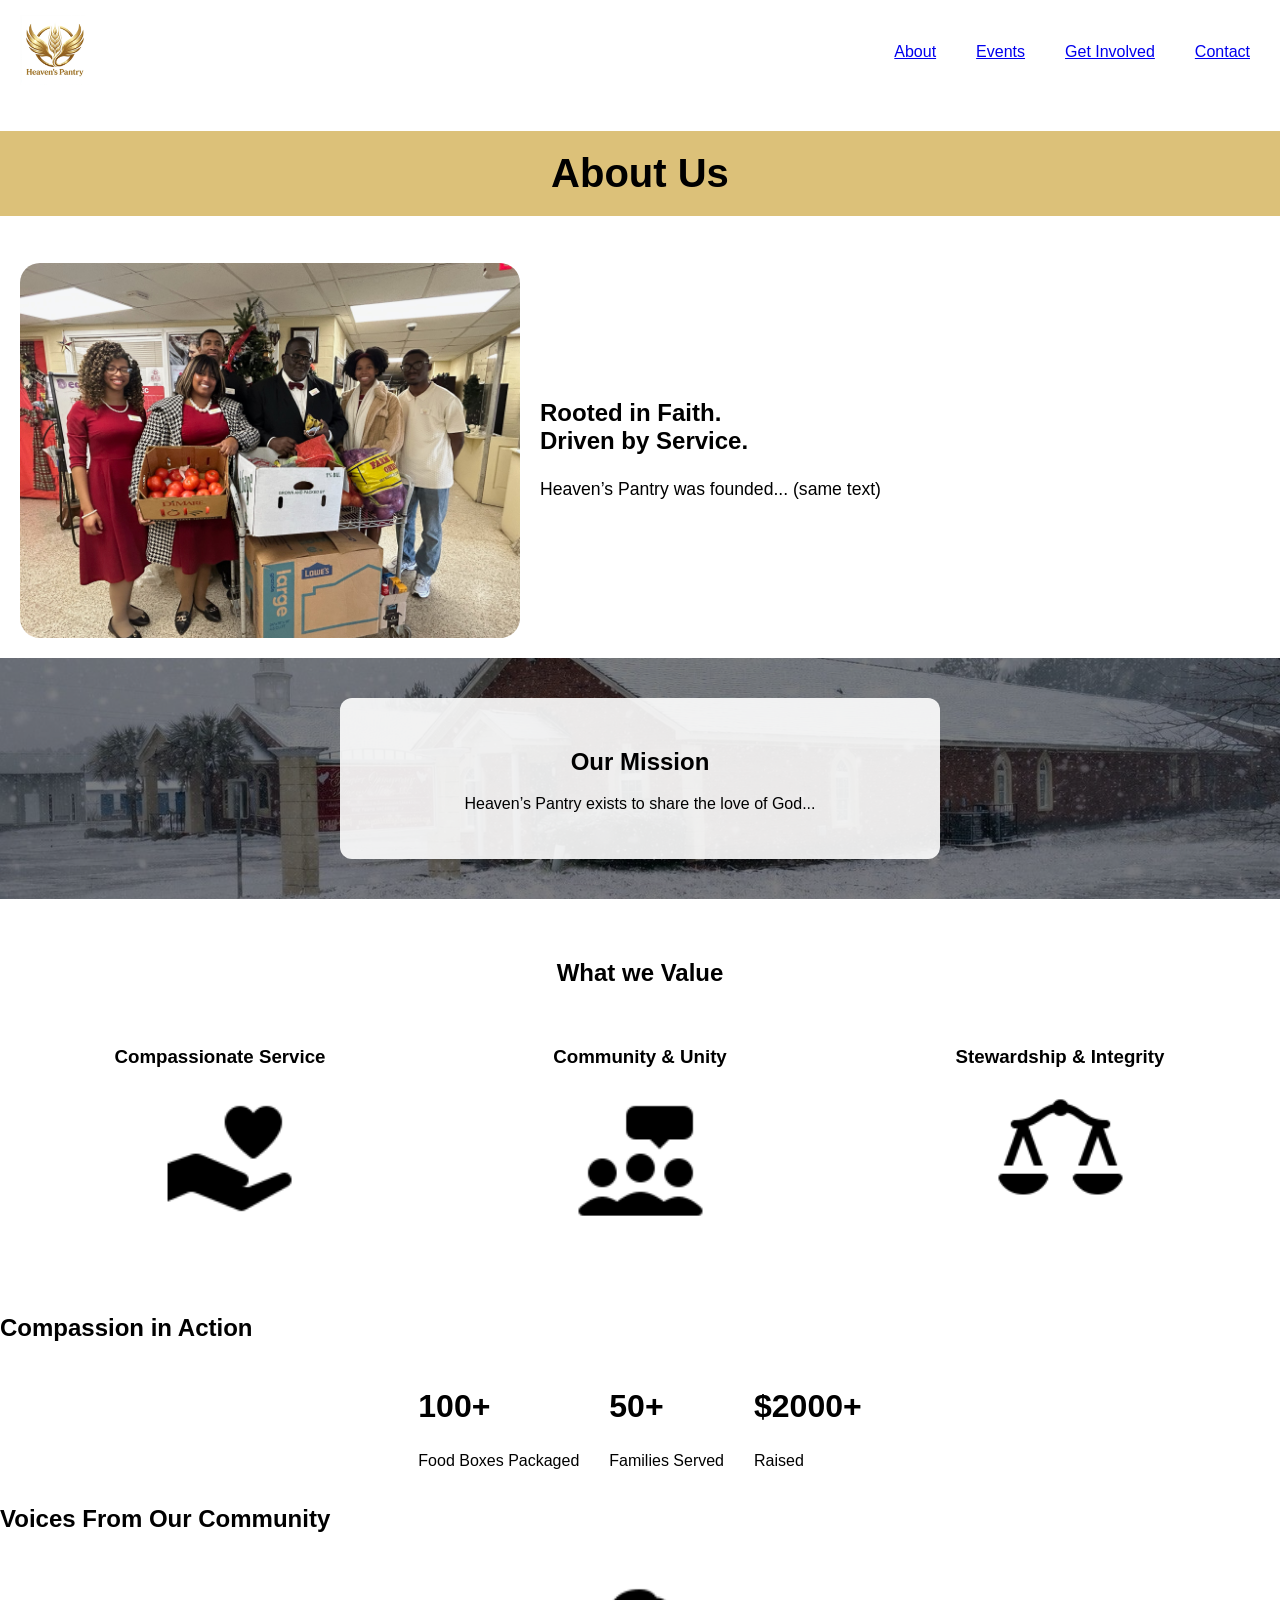
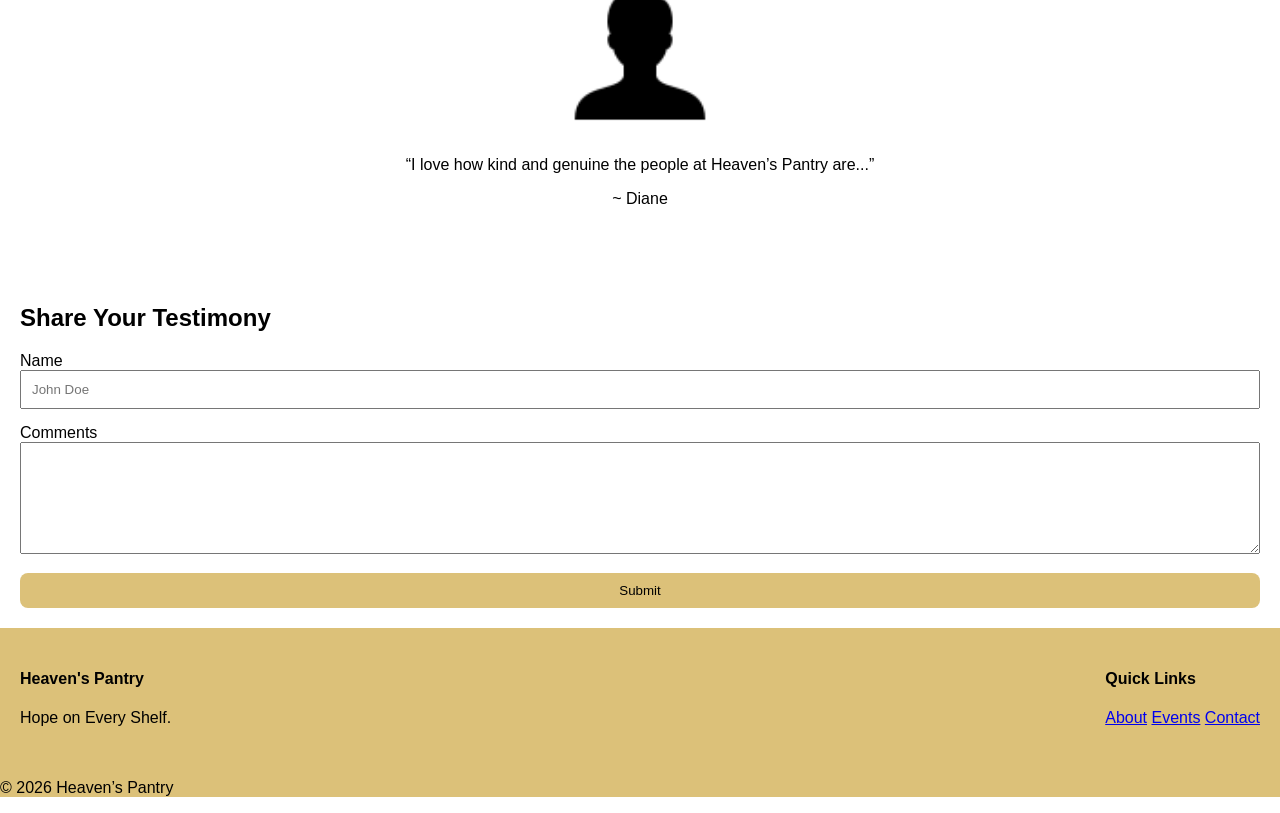
==== commit 1380ba4c: "removed large image" ====
--- a/about.html
+++ b/about.html
@@ -121,7 +121,6 @@
 <footer>
     <div class="footer-row">
         <div class="footer-brand">
-            <img src="images/logo.png">
             <div>
                 <h4>Heaven's Pantry</h4>
                 <p>Hope on Every Shelf.</p>
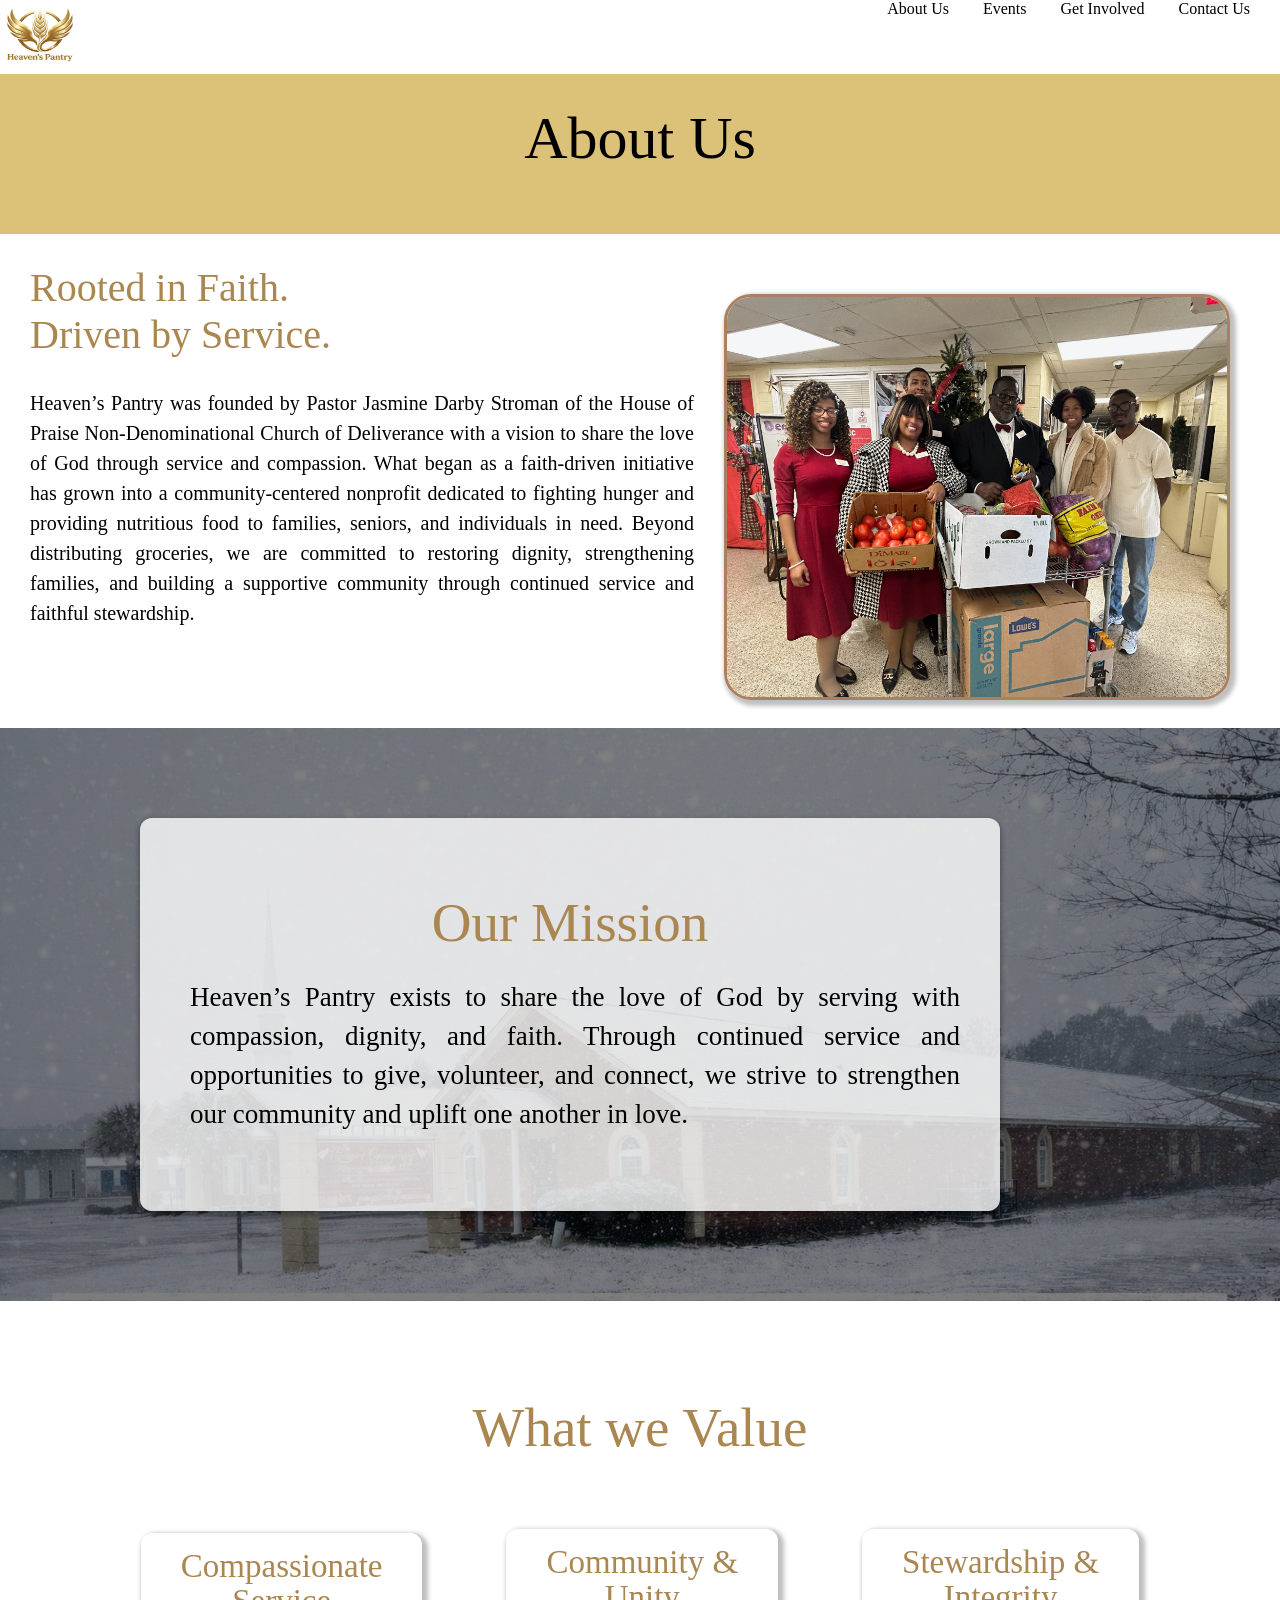
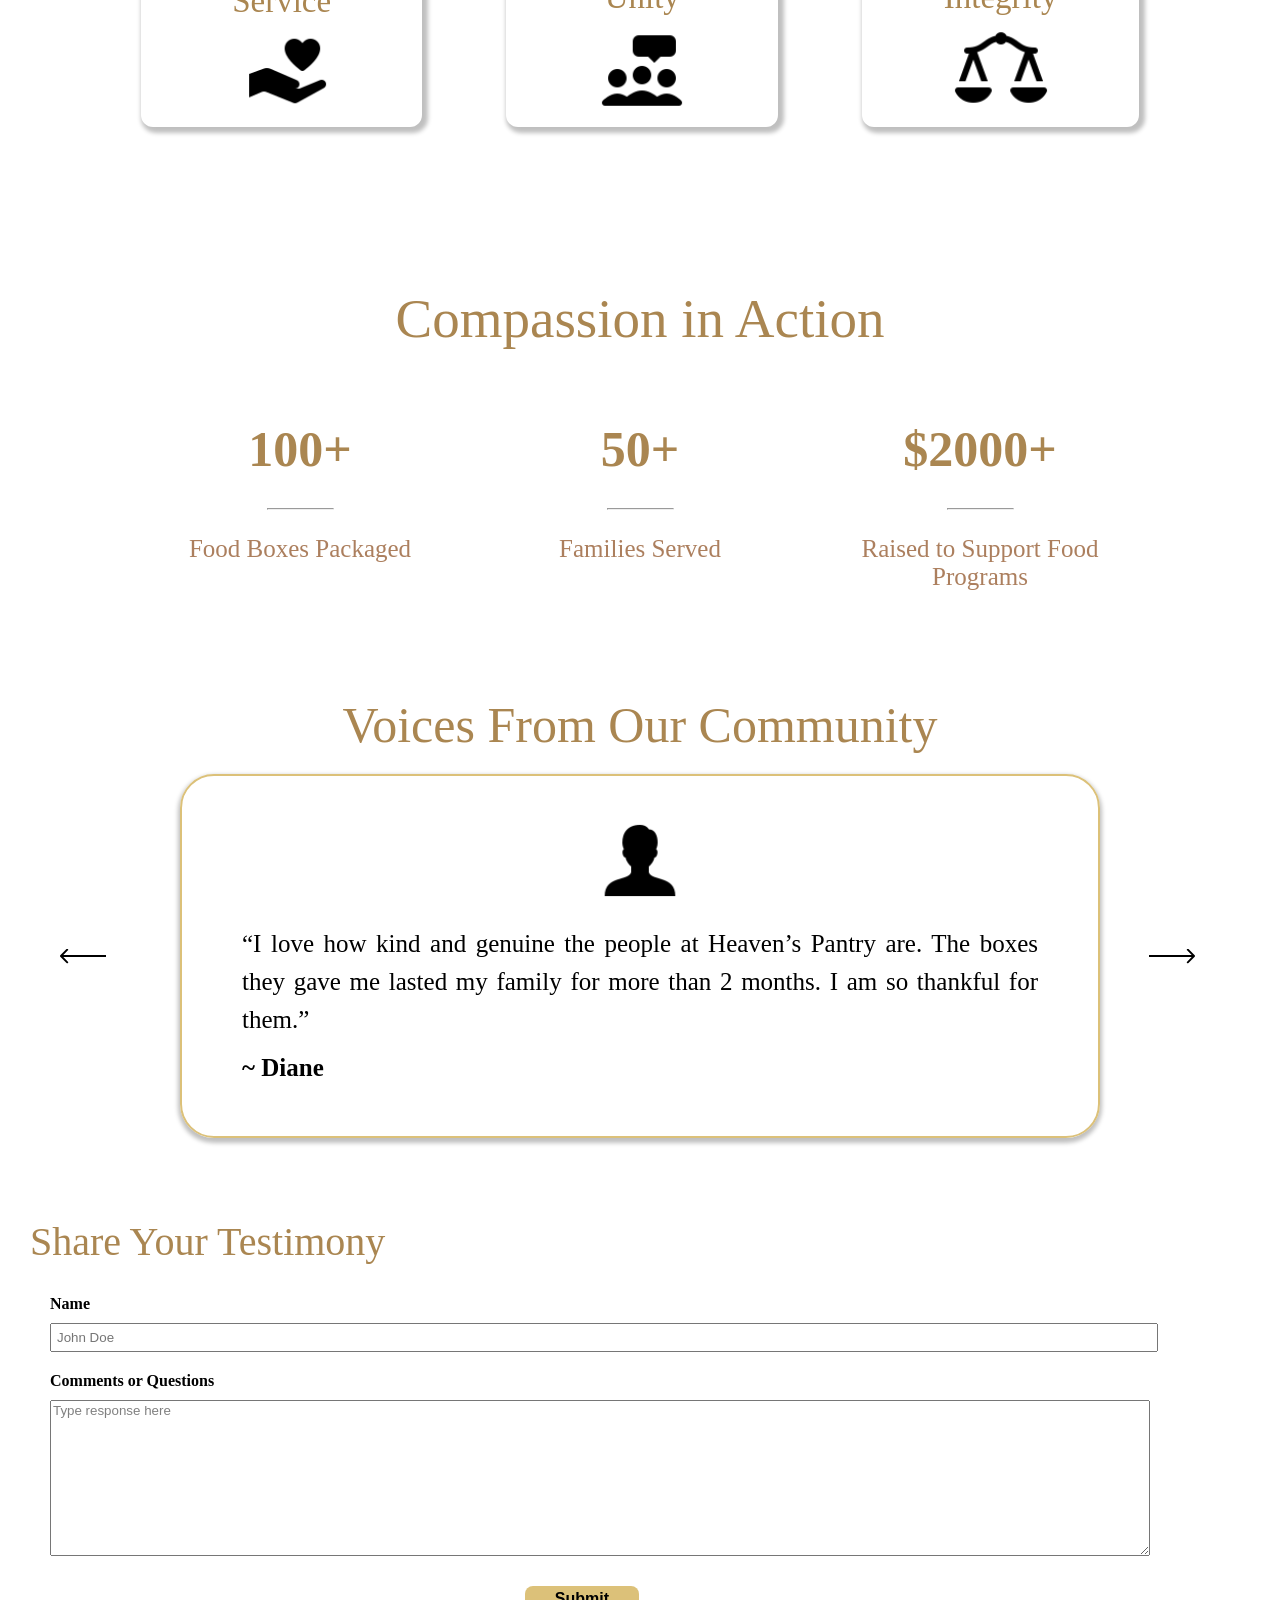
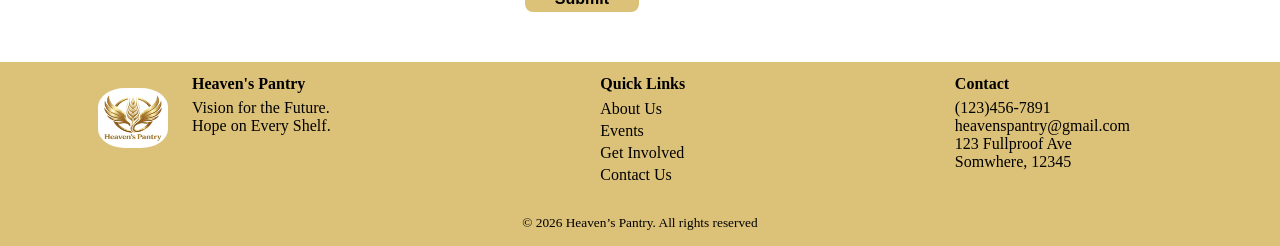
==== commit 6419c873: "restore prev design" ====
--- a/about.html
+++ b/about.html
@@ -1,142 +1,325 @@
 <!DOCTYPE html>
 <html lang="en">
-<head>
-    <title>Heaven’s Pantry</title>
-    <meta charset="UTF-8">
-
-    <!-- IMPORTANT for mobile responsiveness -->
-    <meta name="viewport" content="width=device-width, initial-scale=1.0">
-
-    <link href="css/style.css" rel="stylesheet">
-</head>
-
-<body>
-
-<header class="header-container">
-    <div class="nav-bar">
-        <a href="index.html">
-            <img src="images/logo.png" alt="Logo" class="logo">
-        </a>
-
-        <nav class="nav-link">
-            <a href="about.html">About</a>
+    <head>
+        <title>Heaven’s Pantry</title>
+        <meta charset="UTF-8">
+
+        <link href="css/style.css" rel="stylesheet">
+        <style>
+            body{
+                margin:0;
+            }
+            .about img{
+                float: right;
+                width: 500px;
+                height: 400px;
+                margin: 30px;
+                margin-right: 50px;
+                border: 3px solid #ac7f5e;
+                border-radius: 27px;
+                box-shadow: 3px 3px 4px 3px rgba(0,0,0,0.25);
+            }
+            h2{
+                margin: 30px;
+            }
+            .content p{
+                font-size: 20px;
+                line-height: 30px;
+                margin: 30px;
+                text-align: justify;
+            }
+            .mission{
+                background: 
+                linear-gradient(rgba(0,0,0,0.5), rgba(0,0,0,0.5)),
+                url("images/building.jpg");
+                background-size: cover;
+                background-color: rgb(65, 65, 65);
+                padding: 90px 90px 90px;
+                margin-top: 100px;
+                margin-bottom: 60px;
+            }
+            .statement{
+            background-color: rgba(255,255,255,0.8);
+            border-radius: 12px;
+            padding:50px 30px;
+            box-shadow: 0 3px 4px 2px rgba(0,0,0,0.25);
+            font-size: 27px;
+            line-height: 39px;
+            text-align: center;
+            max-width: 800px;
+            margin-left: 50px;
+            }
+            .values div {
+                display: inline-block;
+                border-radius: 12px;
+                background-color: white;
+                padding:8px 10px;
+                box-shadow: 3px 3px 4px 3px rgba(0,0,0,0.25);
+                margin: 40px;
+                transition: transform 0.3s ease, box-shadow 0.3s ease;
+            }
+            .values div:hover{
+                transform: translateY(-8px) scale(1.03);
+                box-shadow: 0 10px 20px rgba(0,0,0,0.22);
+            }
+            .val h2{
+                font-size: 33px;
+                line-height: 35px;
+                margin-bottom: 8px;
+                margin-top: 8px;
+            }
+            .values div ~ div img {
+                margin-top: 0px;
+                width: 130px;
+                height: auto;
+            }
+            .numbers{
+                display: flex;
+                justify-content: center;
+                gap: 80px;
+                margin-top: 40px;                flex-wrap: wrap;
+            }
+            hr {
+                width: 25%;
+            }
+            .stat{
+                text-align: center;
+                width: 260px;
+            }
+            .stat h2{
+                font-size: 50px;
+                font-weight: bold;
+            }
+            .stat p{
+                color:#ac7f5e;
+                font-size: 25px;
+            }
+            .card{
+                text-align: center;
+                border: 1px solid #787878 20%;
+                border-radius: 34px;
+                margin: 0px 180px 40px;
+                padding: 30px 60px;
+                box-shadow: 0 3px 4px 2px rgba(0,0,0,0.25);
+                border: 2px solid #DCC179;
+                max-width: 800px;
+                height: 300px;
+            }
+            .testimonial-wrap{
+                position: relative;
+                width: fit-content;
+                margin: 0 auto;
+            }
+            .testimonials h2{
+                margin-top: 80px; 
+                text-align: center; 
+                font-size: 50px;
+                margin-bottom: 20px;
+            }
+            .user-icon {
+                display: block;
+                width: 130px;
+                height: auto;
+                margin: 10px auto 20px;
+            }
+            .prev, .next{
+                position: absolute;
+                top:50%;
+                transform: translateY(-50%);
+                width: 46px;
+                height: auto;
+                cursor: pointer;
+            }
+            .prev{
+                left: 60px;
+            }
+            .next{
+                right: 85px;
+            }
+            .name{
+                font-size: 25px;
+                font-weight: bold;
+                margin-top: 15px;
+            }
+            .story{
+                font-size: 25px;
+                line-height: 38px;
+                margin-top: 10px;
+                margin-bottom: 0px;
+            }
+            label {
+                display: block;
+                margin-bottom: 10px;
+                font-weight: bold;
+            }
+            .form input {
+                display: block;
+                margin-bottom: 20px;
+            }
+            .form textarea{
+                display: block;
+                color: gray;
+                font-family: Arial, sans-serif;
+                width: 90%;
+            }
+        </style>
+    </head>
+
+    <body>
+        <header>
+            <a href="index.html">
+            <img src="images/logo.png" alt="Heaven's Pantry Logo" style="width:80px; height: 70px;">
+            </a>
+            <div style="float: right">
+            <nav class="nav-link">
+            <a href="about.html">About Us</a>
             <a href="events.html">Events</a>
             <a href="getinvolved.html">Get Involved</a>
-            <a href="contact.html">Contact</a>
-        </nav>
-    </div>
-
-    <h1 class="header-title">About Us</h1>
-</header>
-
-<section class="about">
-    <img src="images/aboutus.JPG" alt="About image">
-
-    <div class="content">
-        <h2>Rooted in Faith. <br> Driven by Service.</h2>
-        <p>
-            Heaven’s Pantry was founded... (same text)
-        </p>
-    </div>
-</section>
-
-<section class="mission">
-    <div class="statement">
-        <h2>Our Mission</h2>
-        <p>
-            Heaven’s Pantry exists to share the love of God...
-        </p>
-    </div>
-</section>
-
-<section class="values">
-    <h2>What we Value</h2>
-
-    <div class="values-grid">
-        <div class="val">
-            <h3>Compassionate Service</h3>
-            <img src="icons/Trust.svg">
-        </div>
-
-        <div class="val">
-            <h3>Community & Unity</h3>
-            <img src="icons/unity.svg">
-        </div>
-
-        <div class="val">
-            <h3>Stewardship & Integrity</h3>
-            <img src="icons/integrity.svg">
-        </div>
-    </div>
-</section>
-
-<section class="stats">
-    <h2>Compassion in Action</h2>
-
-    <div class="numbers">
-        <div class="stat">
-            <h2>100+</h2>
-            <p>Food Boxes Packaged</p>
-        </div>
-
-        <div class="stat">
-            <h2>50+</h2>
-            <p>Families Served</p>
-        </div>
-
-        <div class="stat">
-            <h2>$2000+</h2>
-            <p>Raised</p>
-        </div>
-    </div>
-</section>
-
-<section class="testimonials">
-    <h2>Voices From Our Community</h2>
-
-    <div class="card">
-        <img src="icons/user.svg" class="user-icon">
-
-        <p class="story">
-            “I love how kind and genuine the people at Heaven’s Pantry are...”
-        </p>
-        <p class="name">~ Diane</p>
-    </div>
-</section>
-
-<section class="form-section">
-    <h2>Share Your Testimony</h2>
-
-    <form class="form">
-        <label>Name</label>
-        <input type="text" placeholder="John Doe">
-
-        <label>Comments</label>
-        <textarea rows="6"></textarea>
-
-        <button class="button">Submit</button>
-    </form>
-</section>
-
-<footer>
-    <div class="footer-row">
-        <div class="footer-brand">
-            <div>
-                <h4>Heaven's Pantry</h4>
-                <p>Hope on Every Shelf.</p>
-            </div>
-        </div>
-
-        <div class="quicklinks">
-            <h4>Quick Links</h4>
-            <a href="#">About</a>
-            <a href="#">Events</a>
-            <a href="#">Contact</a>
-        </div>
-    </div>
-
-    <p class="copyright">© 2026 Heaven’s Pantry</p>
-</footer>
-
-</body>
+            <a href="contact.html">Contact Us</a>
+            </nav>
+            </div>
+            <h1 class="topbanner" style="font-size:60px;">About Us<h1>
+        </header>
+
+        <section class="about">
+            <img src="images/aboutus.JPG">
+
+            <div class="content">
+            <h2>Rooted in Faith. <br> Driven by Service.</h2>
+            <p>
+                Heaven’s Pantry was founded by Pastor Jasmine Darby Stroman of the House of Praise 
+                Non-Denominational Church of Deliverance with a vision to share the love of God 
+                through service and compassion. What began as a faith-driven initiative has grown 
+                into a community-centered nonprofit dedicated to fighting hunger and providing 
+                nutritious food to families, seniors, and individuals in need. Beyond distributing 
+                groceries, we are committed to restoring dignity, strengthening families, and building 
+                a supportive community through continued service and faithful stewardship.
+            </p>
+            </div>
+        </section>
+
+        <section class="mission">
+            <div class="statement">
+            <h2 style="font-size: 55px; line-height: 50px; ">Our Mission</h2>
+            <p style="margin-left: 20px; margin-right: 10px; text-align: justify;">
+                Heaven’s Pantry exists to share the love of God by serving with compassion, 
+                dignity, and faith. Through continued service and opportunities to give, volunteer, 
+                and connect, we strive to strengthen our community and uplift one another in love.
+            </p>
+            </div>
+        </section>
+
+        <section class="values" style="text-align: center; margin-top: 95px; margin-bottom: 120px;">
+            <h2 style="font-size: 55px;">What we Value</h2>
+
+            <div class="val">
+            <h2>Compassionate <br> Service</h2>
+            <!--this svg > size than other svgs-->
+            <img src="icons/Trust.svg" alt="Compassion icon" style="width: 100px; height: auto;">
+            </div>
+
+            <div class="val">
+            <h2>Community & <br> Unity</h2>
+            <img src="icons/unity.svg" alt="Unity icon">
+            </div>
+
+            <div class="val">
+            <h2>Stewardship & <br> Integrity</h2>
+            <img src="icons/integrity.svg" alt="Integrity icon">
+            </div>
+
+        </section>
+
+        <section class="stats">
+            <h2 style="text-align: center; font-size: 55px;">Compassion in Action</h2>
+            <div class="numbers">
+                <div class="stat">
+                    <h2>100+</h2>
+                    <hr>
+                    <p>Food Boxes Packaged</p>
+                </div>
+
+                <div class="stat">
+                    <h2>50+</h2>
+                    <hr>
+                    <p>Families Served</p>
+                </div>
+
+                <div class="stat">
+                    <h2>$2000+</h2>
+                    <hr>
+                    <p>Raised to Support Food Programs</p>
+                </div>
+            </div>
+        </section>
+
+        <!--Might need JavaScript to implement caraousel-->
+
+        <section class="testimonials">
+            <h2>Voices From Our Community</h2>
+
+            <div class="testimonial-wrap">
+                <img src="icons/left-arrow.svg" alt="previous" class="prev">
+
+                <div class="card">
+                    <img src="icons/user.svg" alt="user icon" class="user-icon">
+
+                    <div style="text-align: justify;">
+                        <p class="story" id="story">
+                         “I love how kind and genuine the people at Heaven’s Pantry are.
+                         The boxes they gave me lasted my family for more than 2 months.
+                         I am so thankful for them.”
+                        </p>
+                        <p class="name">~ Diane</p>
+                    </div>
+                </div>
+                <img src="icons/right-arrow.svg" alt="next" class="next">
+            </div>
+        </section>
+
+        <section>
+            <h2 style="margin-top: 80px; text-align: left; font-size: 40px;">Share Your Testimony</h2>
+            <form class="form">
+            <label for="name">Name</label>
+            <input type="text" id="name" name="name" placeholder="John Doe">
+
+            <label for="comments">Comments or Questions</label>
+            <textarea id="comments" name="comments" rows="10">Type response here</textarea>
+            </form>
+            <input class="button" type="submit" style="font-size:medium;font-weight:bolder; color: black; display: block; margin-top:30px ; margin-left: 41%; padding: 4px 30px;">
+
+        </section>
+
+        <footer> 
+            <div class="footer-row">
+                <div class="footer-brand">
+                    <img src="images\logo.png" style="width:70px; height: 60px;">
+                    <section class="motto">
+                        <h4>Heaven's Pantry</h4>
+                        <p>Vision for the Future. <br>
+                        Hope on Every Shelf.</p>
+                    </section>
+                </div>
+
+            <section class="quicklinks">
+                <h4>Quick Links</h4>
+                <a href="about.html">About Us</a>
+                <a href="events.html">Events</a>
+                <a href="getinvolved.html">Get Involved</a>
+                <a href="contact.html">Contact Us</a>
+            </section>
+
+            <section class="contact" style="padding-right: 60px">
+                <h4>Contact</h4>
+                <p>(123)456-7891 <br>
+                    heavenspantry@gmail.com <br>
+                    123 Fullproof Ave <br>
+                    Somwhere, 12345</p>
+            </section>
+            </div>
+
+            
+            <p class="copyright">© 2026 Heaven’s Pantry. All rights reserved</p>
+        </footer>
+    </body>
 </html>
--- a/css/style.css
+++ b/css/style.css
@@ -4,256 +4,171 @@
     --border-color: #ac7f5e;
 }
 
-/* RESET */
-* {
+/*----------To-Dos---------------*/
+
+/*Make responsive later*/
+/*Increase Header size*/
+/*Add icons & other images*/
+/*Change Welcome color gradient*/
+
+/*General*/
+a {
+    color: black;
+    text-decoration: none;
+}
+
+.button:hover{
+    color:white !important;
+    border-style: outset;
+}
+
+/*Website header*/
+
+header{
     box-sizing: border-box;
 }
 
-body {
-    margin: 0;
-    font-family: Arial, sans-serif;
+header .nav-link a{
+    text-align: right;
+    padding-right: 30px;
 }
 
-/* NAVBAR */
-.nav-bar {
-    display: flex;
-    justify-content: space-between;
-    align-items: center;
-    padding: 15px 20px;
+header .nav-link a:hover{
+    color: purple;
+    text-decoration: underline;
 }
 
-.logo {
-    width: 70px;
+.topbanner{
+    background-color: var(--bg-color);
+    width: 100%;
+    height: 100px;
+    text-align: center;
+    margin:0;
+    padding: 30px 0;
+    font-weight: lighter;
 }
 
-.nav-link {
-    display: flex;
-    gap: 20px;
+/*Home Page*/
+
+h2 {
+    color: var(--h2-color);
+    font-weight: lighter;
+    margin-top: 80px;
+    font-size: 40px;
+}
+.whoweare img, .joinus img{
+    width: 800px;
+    height: 600px;
+    object-fit: cover;
+    border-radius: 20px;
+    box-shadow: 3px 3px 5px 4px rgba(0,0,0,0.3);
 }
 
-.nav-link a {
-    padding: 10px;
-    font-size: 16px;
-}
+/*Contact Page*/
 
-/* HEADER */
-.header-title {
-    text-align: center;
-    background: var(--bg-color);
-    padding: 20px;
-    font-size: 2.5rem;
-}
-
-/* ABOUT */
-.about {
-    display: flex;
-    flex-wrap: wrap;
-    align-items: center;
-    padding: 20px;
-    gap: 20px;
-}
-
-.about img {
-    width: 100%;
-    max-width: 500px;
-    border-radius: 20px;
-}
-
-.content {
-    flex: 1;
-}
-
-.content p {
-    font-size: 1.1rem;
-    line-height: 1.6;
-}
-
-/* MISSION */
-.mission {
-    padding: 40px 20px;
-    background: linear-gradient(rgba(0,0,0,0.5), rgba(0,0,0,0.5)),
-    url("../images/building.jpg") center/cover;
-}
-
-.statement {
-    background: rgba(255,255,255,0.9);
-    padding: 30px;
-    border-radius: 12px;
-    max-width: 600px;
-    margin: auto;
-    text-align: center;
-}
-
-/* VALUES */
-.values {
-    text-align: center;
-    padding: 40px 20px;
-}
-
-.values-grid {
-    display: grid;
-    grid-template-columns: repeat(auto-fit, minmax(200px, 1fr));
-    gap: 20px;
-}
-
-.val {
-    padding: 20px;
-    background: white;
+.getInTouch p{
+    display: inline-block;
+    padding: 15px;
+    margin: 10px;
+    background-color: var(--bg-color);
     border-radius: 12px;
 }
 
-/* STATS */
-.numbers {
-    display: flex;
-    flex-wrap: wrap;
-    justify-content: center;
-    gap: 30px;
+/*form inputs*/
+
+.form{
+    margin-left: 50px;
+    margin-right: 15px;
+} 
+
+.form input{
+    width: 90%;
+    padding: 5px;
 }
 
-.stat h2 {
-    font-size: 2rem;
+/*Submit button*/
+
+.button{
+    border-radius: 8px;
+    border: none ;
+    background-color: var(--bg-color);
+    margin-top: 15px;
+    margin-bottom: 50px;
 }
 
-/* TESTIMONIAL */
-.card {
-    max-width: 600px;
-    margin: 20px auto;
-    padding: 20px;
-    border-radius: 20px;
-    text-align: center;
+/*Footer styles*/
+
+footer{
+    background-color: var(--bg-color);
+    margin-top: 10px;
+    width:100%;
+    height: auto;
+    padding: 10px 0;
 }
 
-/* FORM */
-.form-section {
-    padding: 20px;
+footer img{
+    padding-right: 10px;
+    border-radius: 35px;
+    padding: 16px 8px;
+    margin: 0;
 }
 
-.form input,
-.form textarea {
-    width: 100%;
-    padding: 10px;
-    margin-bottom: 15px;
+footer h4, footer p{
+    margin:0;
+    padding: 3px 0;
 }
 
-.button {
-    padding: 10px;
-    background: var(--bg-color);
-    border: none;
-    border-radius: 8px;
-    width: 100%;
+footer .quicklinks a{
+    display: block;
+    margin: 4px 0;
+    color: black;
+    text-decoration: none;
 }
 
-/* FOOTER */
-.footer-row {
-    display: flex;
-    flex-wrap: wrap;
-    justify-content: space-between;
-    padding: 20px;
+footer .quicklinks a:hover{
+    color: purple;
+    text-decoration: underline;
 }
 
-footer {
-    background: var(--bg-color);
+.footer-row{
+  width: 92%;
+  max-width: 1100px;
+  margin: 0 auto;            
+  display: flex;
+  justify-content: space-between;
+  align-items: flex-start;
+  gap: 10px;
 }
 
-/* MOBILE BREAKPOINT */
-@media (max-width: 768px) {
-
-    .nav-bar {
-        flex-direction: column;
-        gap: 10px;
-    }
-
-    .nav-link {
-        flex-wrap: wrap;
-        justify-content: center;
-    }
-
-    .about {
-        flex-direction: column;
-    }
-
-    .header-title {
-        font-size: 2rem;
-    }
-
-    h2 {
-        font-size: 1.8rem;
-    }
-
-    .statement {
-        padding: 20px;
-    }
-
-    /* CONTACT PAGE */
-
-/* Contact Info Section */
-.contact-info {
-    text-align: center;
-    padding: 30px 20px;
+.footer-brand{
+  display: flex;
+  align-items: flex-start;
+  gap: 16px;
 }
 
-.contact-info h3 {
-    font-size: 1.8rem;
-    font-weight: lighter;
+footer .copyright{
+    font-size: smaller;
+    text-align: center;
+    padding-top: 25px;
+    margin: 2px;
 }
 
-.contact-cards {
-    display: flex;
-    justify-content: center;
-    gap: 20px;
-    flex-wrap: wrap;
+footer a:hover{
+    color:purple;
+    text-decoration: underline;
 }
 
-.contact-cards p {
-    background: var(--bg-color);
-    padding: 12px 18px;
-    border-radius: 10px;
-}
+/*.button:hover{
+border-style: inset;
+}*/
 
-/* FORM */
-.form-section {
-    padding: 20px;
-    max-width: 600px;
-    margin: auto;
-}
+/* Vector 
 
-.form label {
-    font-weight: bold;
-    margin-bottom: 5px;
-    display: block;
-}
+position: absolute;
+width: 34px;
+height: 34px;
 
-.form input,
-.form textarea {
-    width: 100%;
-    padding: 10px;
-    margin-bottom: 15px;
-    border: 1px solid #ccc;
-    border-radius: 8px;
-    font-size: 1rem;
-}
+background: #000000; */
 
-.form textarea {
-    resize: vertical;
-}
 
-/* Button full width for mobile */
-.button {
-    width: 100%;
-    padding: 12px;
-    font-size: 1rem;
-    cursor: pointer;
-}
 
-/* MOBILE IMPROVEMENTS */
-@media (max-width: 768px) {
-    .contact-cards {
-        flex-direction: column;
-        align-items: center;
-    }
-
-    .form-section {
-        padding: 15px;
-    }
-}
-}
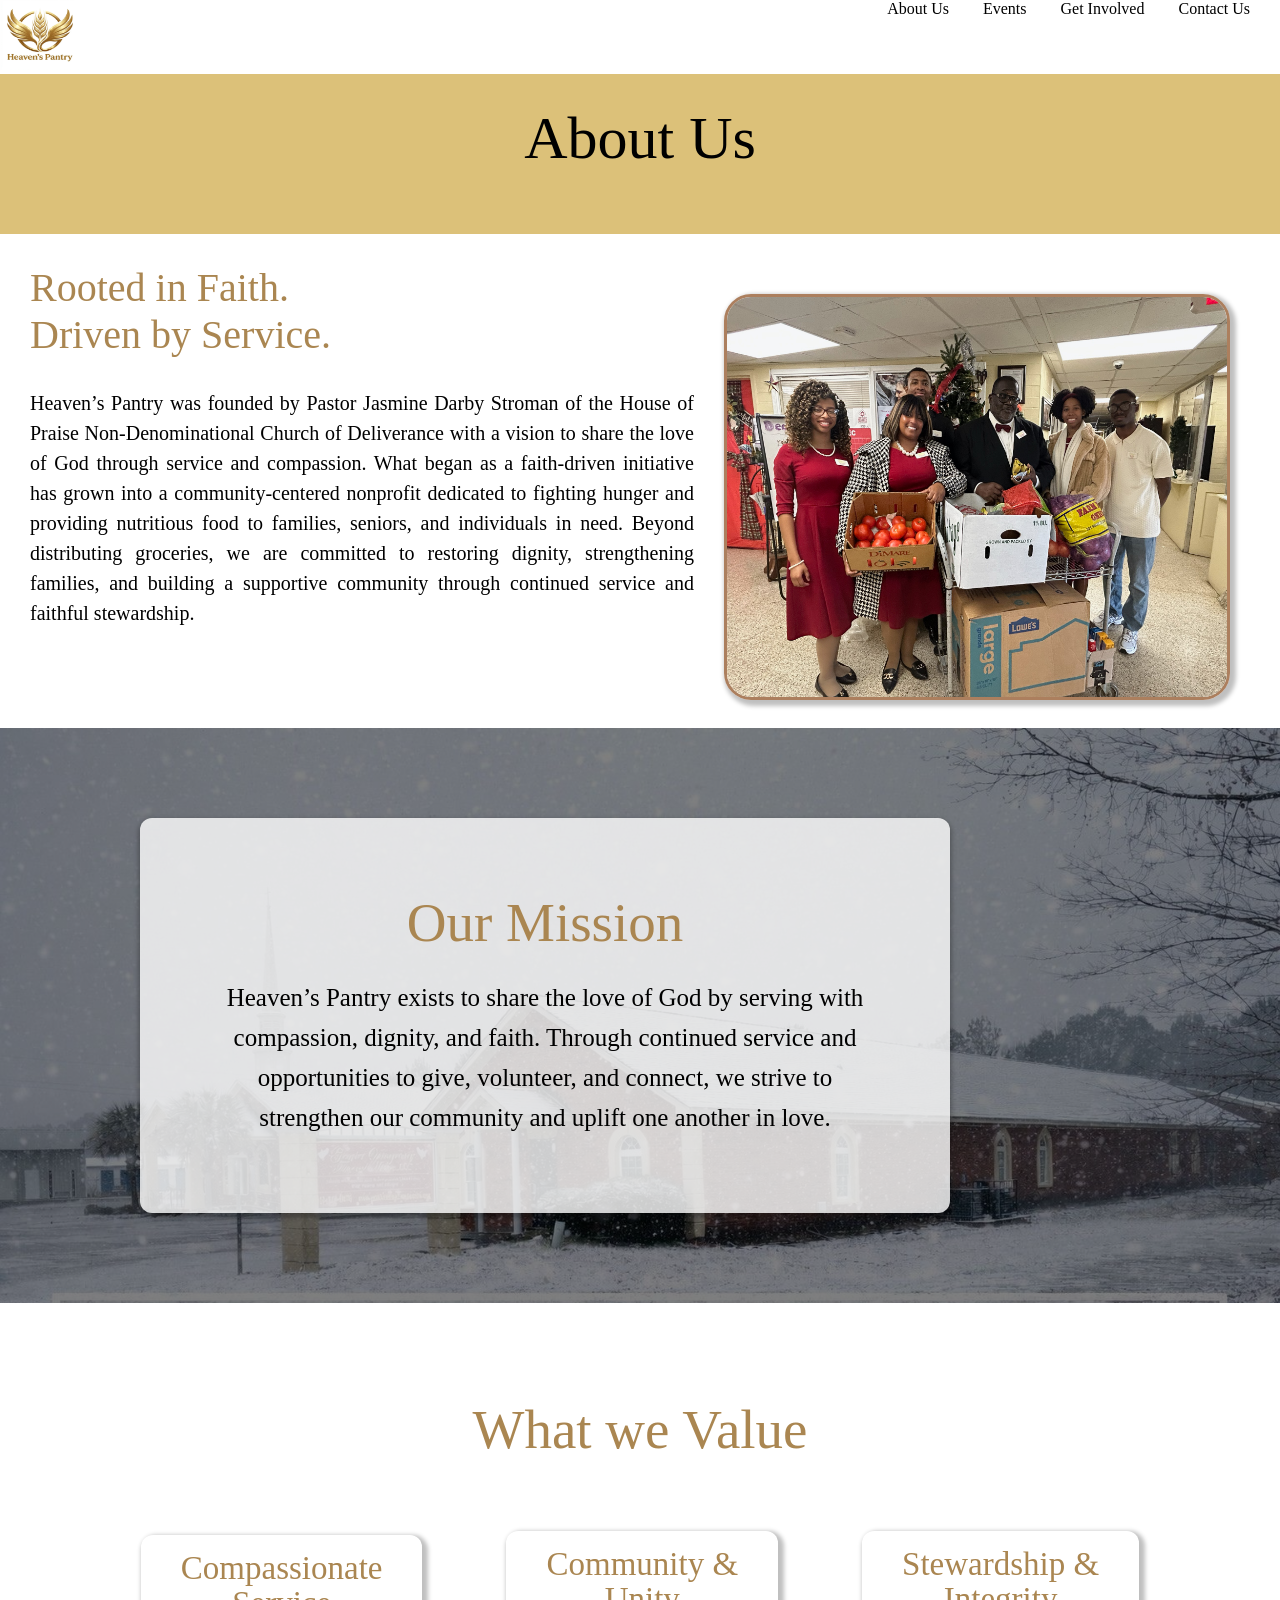
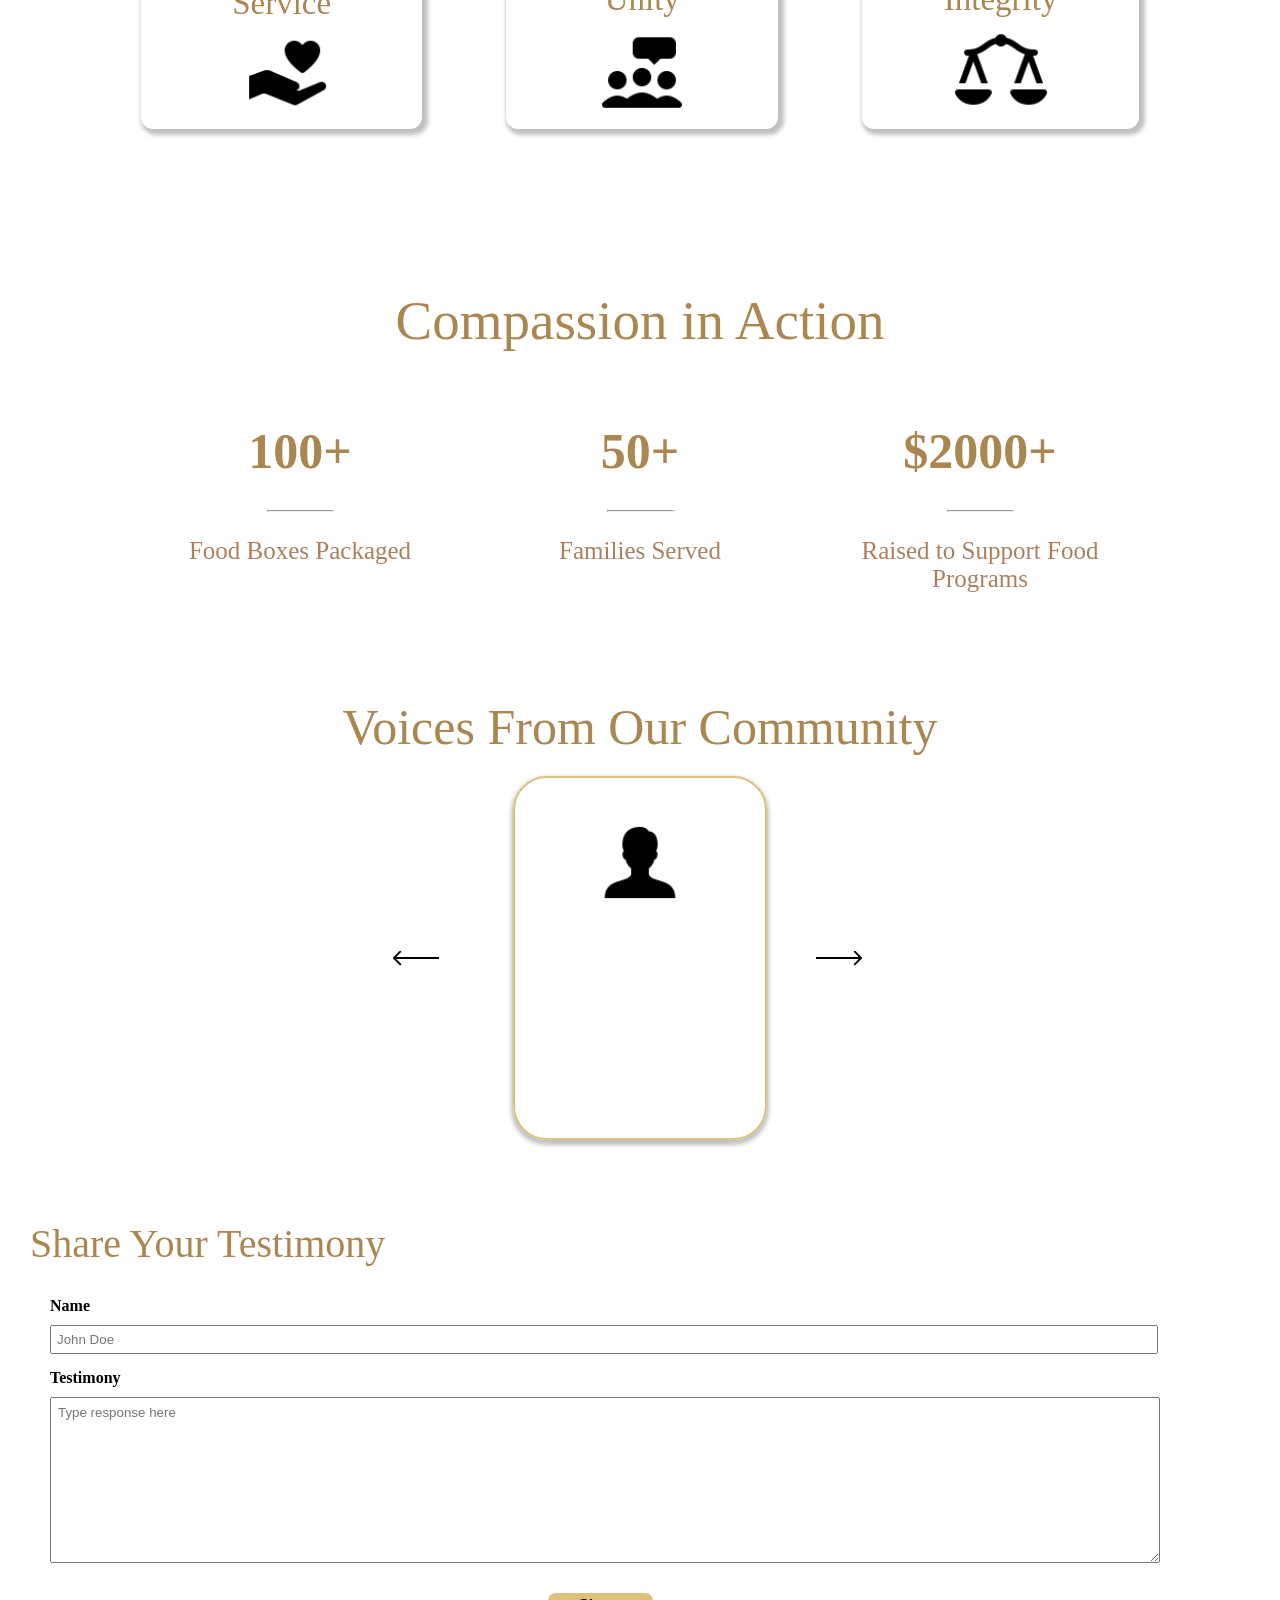
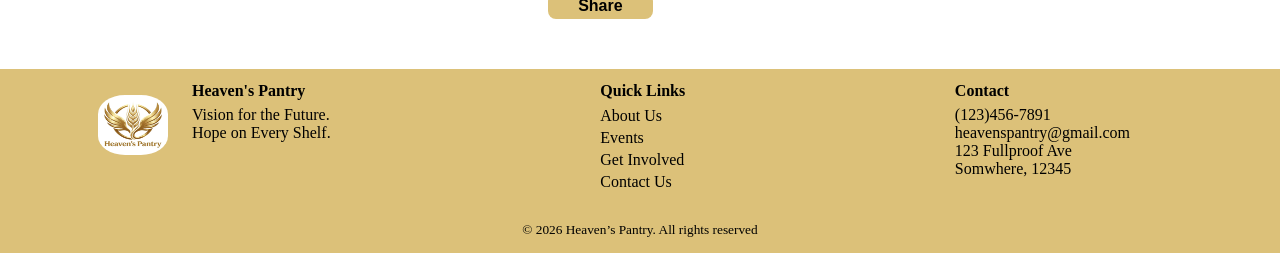
==== commit 5b802f5d: "final website" ====
--- a/about.html
+++ b/about.html
@@ -43,10 +43,10 @@
             border-radius: 12px;
             padding:50px 30px;
             box-shadow: 0 3px 4px 2px rgba(0,0,0,0.25);
-            font-size: 27px;
-            line-height: 39px;
+            font-size: 25px;
+            line-height: 40px;
             text-align: center;
-            max-width: 800px;
+            max-width: 750px;
             margin-left: 50px;
             }
             .values div {
@@ -136,6 +136,20 @@
             .next{
                 right: 85px;
             }
+            .slide-left {
+                animation: slideLeft 0.5s ease;
+            }
+            .slide-right {
+                animation: slideRight 0.5s ease;
+            }
+            @keyframes slideLeft {
+                from { transform: translateX(0); opacity: 1; }
+                to { transform: translateX(-40px); opacity: 0; }
+            }
+            @keyframes slideRight {
+                from { transform: translateX(0); opacity: 1; }
+                to { transform: translateX(40px); opacity: 0; }
+            }
             .name{
                 font-size: 25px;
                 font-weight: bold;
@@ -151,16 +165,19 @@
                 display: block;
                 margin-bottom: 10px;
                 font-weight: bold;
-            }
-            .form input {
+                margin-top: 15px;
+                
+            }
+            .form .button {
+                width: auto;
                 display: block;
-                margin-bottom: 20px;
+                margin: 30px auto 50px;
+                padding: 10px 30px;
             }
             .form textarea{
                 display: block;
-                color: gray;
-                font-family: Arial, sans-serif;
                 width: 90%;
+                padding: 7px;
             }
         </style>
     </head>
@@ -168,7 +185,7 @@
     <body>
         <header>
             <a href="index.html">
-            <img src="images/logo.png" alt="Heaven's Pantry Logo" style="width:80px; height: 70px;">
+            <img src="images/logo.png" alt="Heaven's Pantry Logo" class="logo" style="width:80px; height: 70px;">
             </a>
             <div style="float: right">
             <nav class="nav-link">
@@ -178,7 +195,7 @@
             <a href="contact.html">Contact Us</a>
             </nav>
             </div>
-            <h1 class="topbanner" style="font-size:60px;">About Us<h1>
+            <h1 class="header" style="font-size:60px;">About Us<h1>
         </header>
 
         <section class="about">
@@ -201,10 +218,10 @@
         <section class="mission">
             <div class="statement">
             <h2 style="font-size: 55px; line-height: 50px; ">Our Mission</h2>
-            <p style="margin-left: 20px; margin-right: 10px; text-align: justify;">
+            <p>
                 Heaven’s Pantry exists to share the love of God by serving with compassion, 
                 dignity, and faith. Through continued service and opportunities to give, volunteer, 
-                and connect, we strive to strengthen our community and uplift one another in love.
+                and connect, we strive to <br>strengthen our community and uplift one another in love.
             </p>
             </div>
         </section>
@@ -253,8 +270,7 @@
             </div>
         </section>
 
-        <!--Might need JavaScript to implement caraousel-->
-
+        <!--Testimonial Carousel-->
         <section class="testimonials">
             <h2>Voices From Our Community</h2>
 
@@ -265,12 +281,8 @@
                     <img src="icons/user.svg" alt="user icon" class="user-icon">
 
                     <div style="text-align: justify;">
-                        <p class="story" id="story">
-                         “I love how kind and genuine the people at Heaven’s Pantry are.
-                         The boxes they gave me lasted my family for more than 2 months.
-                         I am so thankful for them.”
-                        </p>
-                        <p class="name">~ Diane</p>
+                        <p class="story" id="story"> </p>
+                        <p class="name" id="displayName"></p>
                     </div>
                 </div>
                 <img src="icons/right-arrow.svg" alt="next" class="next">
@@ -279,16 +291,20 @@
 
         <section>
             <h2 style="margin-top: 80px; text-align: left; font-size: 40px;">Share Your Testimony</h2>
-            <form class="form">
+            
+            <!--Testimonial form!-->
+            <form class="form" id="testimonialForm">
             <label for="name">Name</label>
             <input type="text" id="name" name="name" placeholder="John Doe">
 
-            <label for="comments">Comments or Questions</label>
-            <textarea id="comments" name="comments" rows="10">Type response here</textarea>
-            </form>
-            <input class="button" type="submit" style="font-size:medium;font-weight:bolder; color: black; display: block; margin-top:30px ; margin-left: 41%; padding: 4px 30px;">
-
-        </section>
+            <label for="comments">Testimony</label>
+            <textarea id="comments" name="comments" rows="10" placeholder="Type response here" style="font-family: Arial, Helvetica, sans-serif; color: black"></textarea>
+            
+            <input class="button" type="submit" value="Share" style="font-size:medium;font-weight:bolder; color: black; display: block; margin-top:30px ; margin-left: 41%; padding: 4px 30px;">
+        </form>
+
+        </section>
+
 
         <footer> 
             <div class="footer-row">
@@ -321,5 +337,7 @@
             
             <p class="copyright">© 2026 Heaven’s Pantry. All rights reserved</p>
         </footer>
+
+        <script src="script.js"></script>
     </body>
 </html>
--- a/css/style.css
+++ b/css/style.css
@@ -4,12 +4,6 @@
     --border-color: #ac7f5e;
 }
 
-/*----------To-Dos---------------*/
-
-/*Make responsive later*/
-/*Increase Header size*/
-/*Add icons & other images*/
-/*Change Welcome color gradient*/
 
 /*General*/
 a {
@@ -19,7 +13,8 @@
 
 .button:hover{
     color:white !important;
-    border-style: outset;
+    transition: transform 0.3s ease, box-shadow 0.3s ease;
+    transform: translateY(-8px) scale(1.03);
 }
 
 /*Website header*/
@@ -38,7 +33,7 @@
     text-decoration: underline;
 }
 
-.topbanner{
+.header{
     background-color: var(--bg-color);
     width: 100%;
     height: 100px;
@@ -47,6 +42,15 @@
     padding: 30px 0;
     font-weight: lighter;
 }
+
+.logo{
+    transition: transform 0.3s ease, box-shadow 0.3s ease;;
+}
+
+.logo:hover{
+    transform: translateY(-8px) scale(1.05);
+}
+
 
 /*Home Page*/
 
@@ -158,17 +162,6 @@
     text-decoration: underline;
 }
 
-/*.button:hover{
-border-style: inset;
-}*/
-
-/* Vector 
-
-position: absolute;
-width: 34px;
-height: 34px;
-
-background: #000000; */
 
 
 
